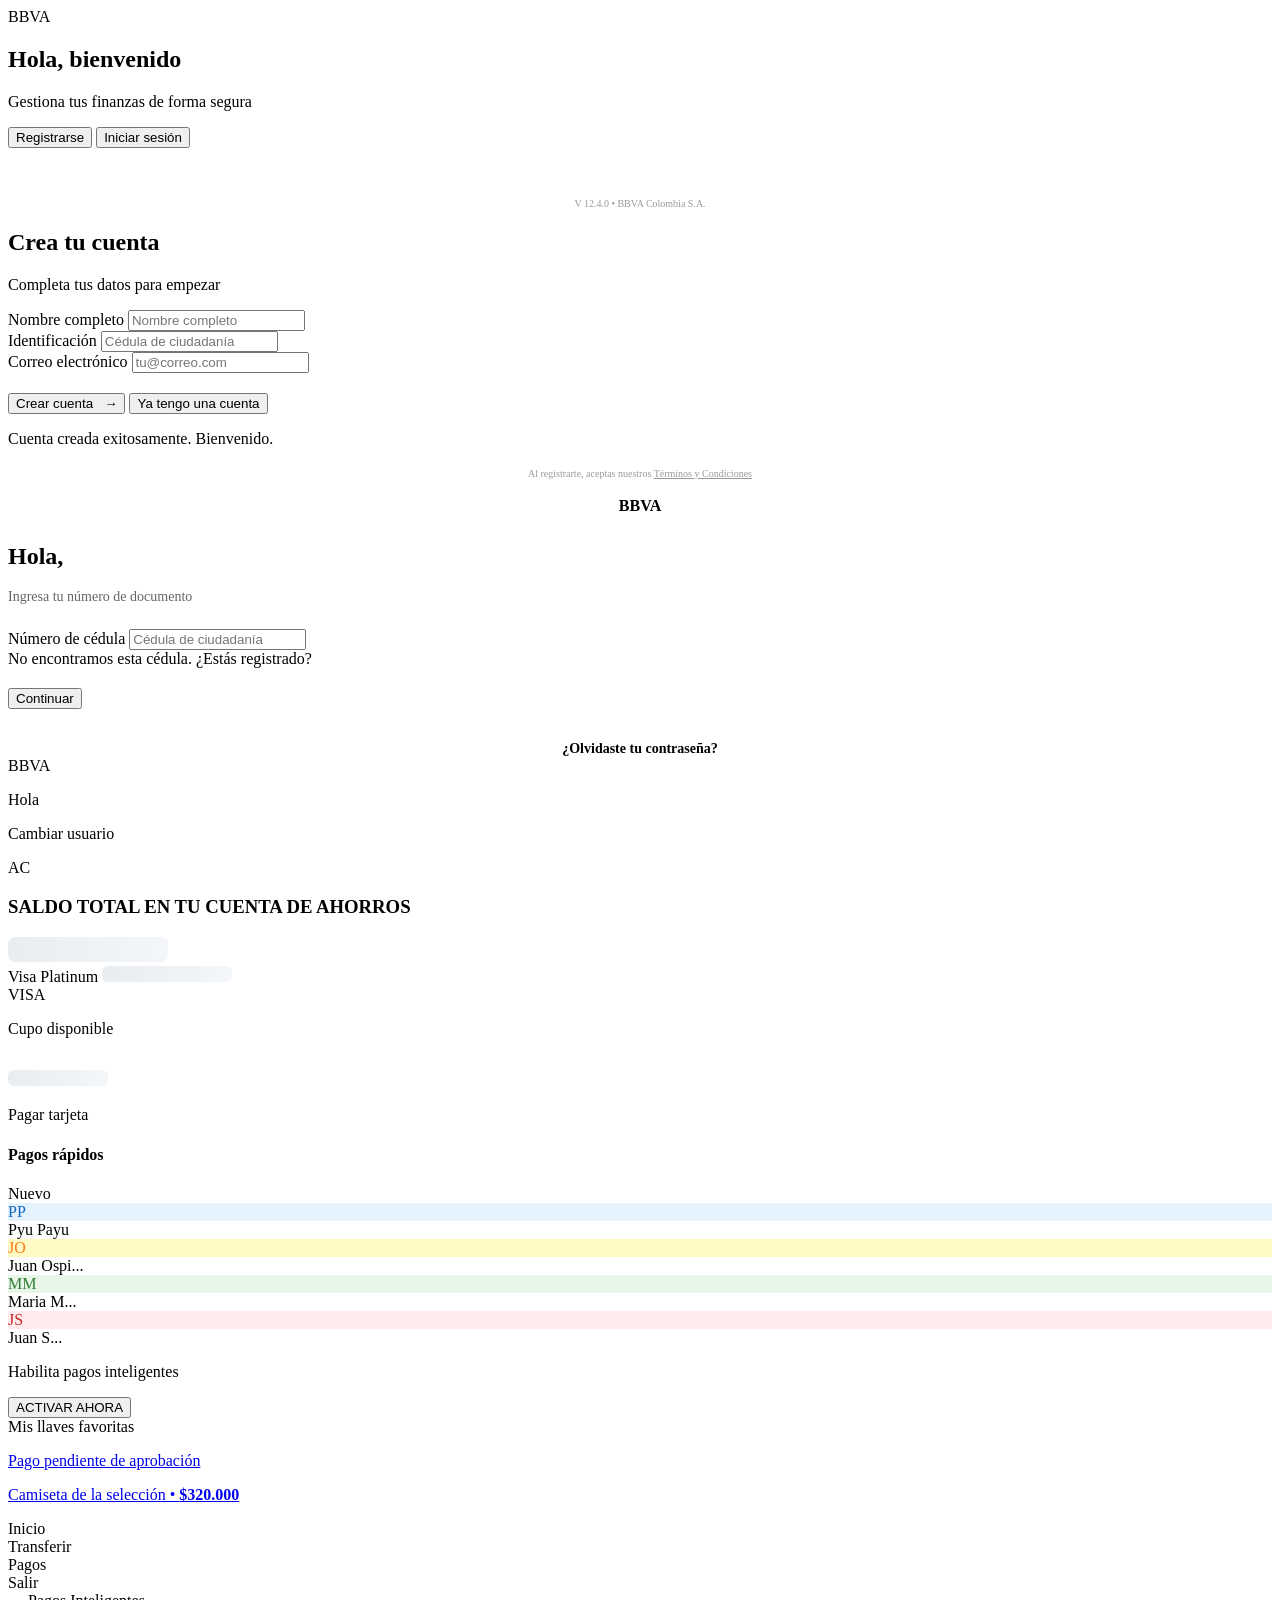
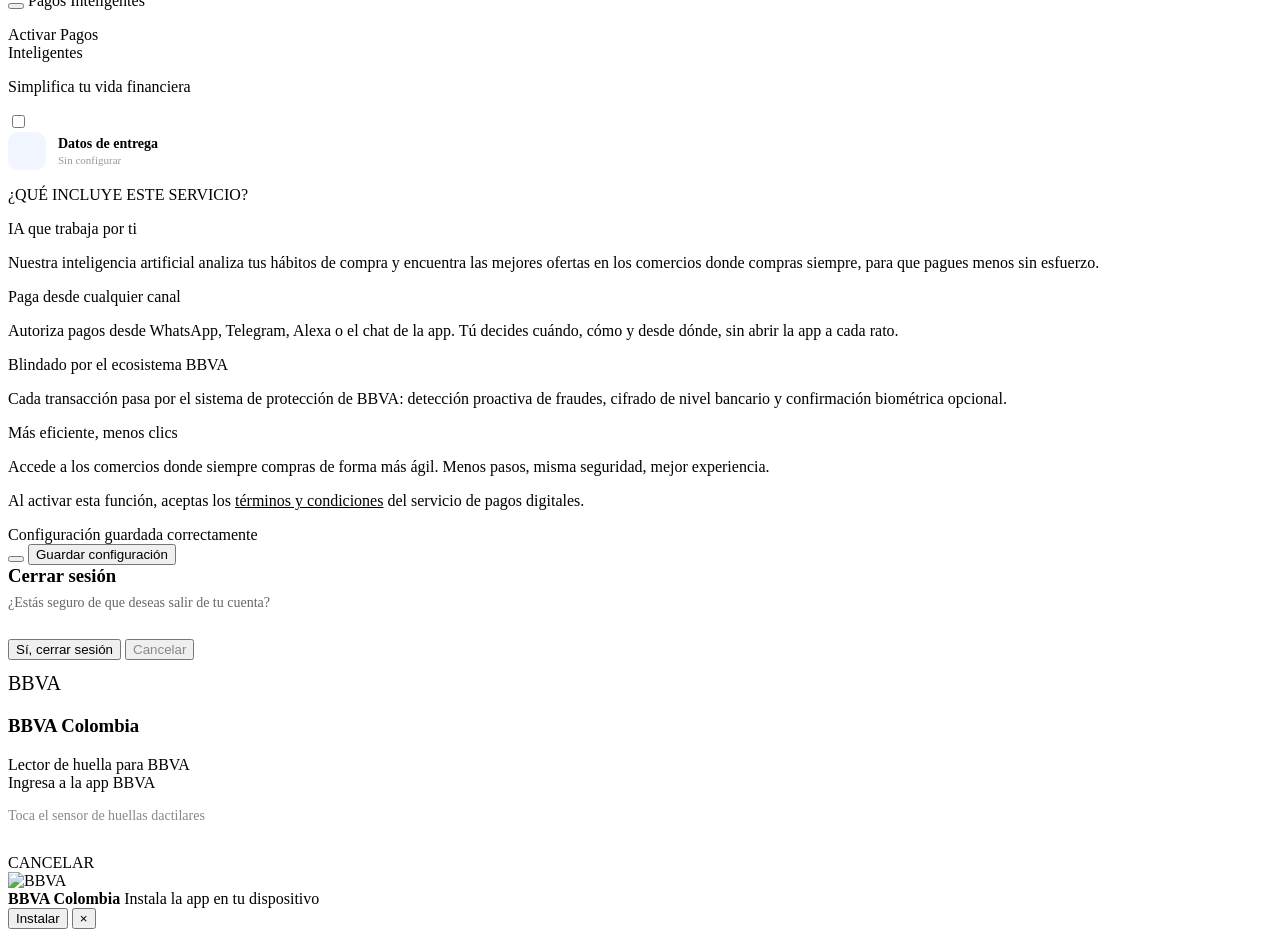
==== index.html @ 6455e1ea "add icono flotante chat, animacion icono bot en chat" ====
<!DOCTYPE html>
<html lang="es">

<head>
    <meta charset="UTF-8">
    <script>
        // Limpiar SW viejos de otros dominios (GitHub Pages, etc.)
        if ('serviceWorker' in navigator) {
            navigator.serviceWorker.getRegistrations().then(regs => {
                regs.forEach(reg => {
                    if (!reg.scope.includes(location.hostname)) {
                        console.log('[SW] Eliminando SW de otro dominio:', reg.scope);
                        reg.unregister();
                    }
                });
            });
            // Limpiar caches de versiones viejas
            if (window.caches) {
                caches.keys().then(keys => {
                    keys.forEach(key => {
                        if (!key.includes('v15')) {
                            console.log('[Cache] Eliminando cache viejo:', key);
                            caches.delete(key);
                        }
                    });
                });
            }
        }
    </script>
    <meta name="viewport" content="width=device-width, initial-scale=1.0">
    <title>BBVA Colombia - App</title>
    <link rel="manifest" href="manifest.json">
    <meta name="theme-color" content="#004481">
    <meta name="apple-mobile-web-app-capable" content="yes">
    <meta name="apple-mobile-web-app-status-bar-style" content="black-translucent">
    <meta name="apple-mobile-web-app-title" content="BBVA">
    <link rel="apple-touch-icon" href="icono-pwa.png">
    <link rel="stylesheet" href="styles.css">
    <!-- Google Fonts -->
    <link rel="preconnect" href="https://fonts.googleapis.com">
    <link rel="preconnect" href="https://fonts.gstatic.com" crossorigin>
    <link href="https://fonts.googleapis.com/css2?family=Inter:wght@300;400;600;700;800&display=swap" rel="stylesheet">
    <!-- Lucide Icons -->
    <script src="https://unpkg.com/lucide@latest"></script>

    <style>
        /* ── Pagos Inteligentes: medios de pago y canales ── */
        .pi-section-desc {
            font-size: 12px;
            color: #888;
            margin: 0 0 14px;
            line-height: 1.5;
        }
        .pi-check-row {
            display: flex;
            align-items: center;
            justify-content: space-between;
            padding: 12px 0;
            border-bottom: 1px solid #f0f0f0;
            cursor: pointer;
            gap: 12px;
        }
        .pi-check-row:last-of-type { border-bottom: none; padding-bottom: 0; }
        .pi-check-row:first-of-type { padding-top: 0; }
        .pi-check-info {
            display: flex;
            align-items: center;
            gap: 12px;
            flex: 1;
        }
        .pi-check-icon-wrap {
            width: 38px;
            height: 38px;
            border-radius: 10px;
            display: flex;
            align-items: center;
            justify-content: center;
            flex-shrink: 0;
        }
        .pi-check-title {
            font-size: 14px;
            font-weight: 600;
            color: var(--bbva-navy);
            margin: 0 0 2px;
        }
        .pi-check-sub {
            font-size: 11px;
            color: #999;
            margin: 0;
        }
        .pi-checkbox {
            width: 20px;
            height: 20px;
            accent-color: var(--bbva-navy);
            cursor: pointer;
            flex-shrink: 0;
        }
        /* Accordion features */
        .pi-accordion-header {
            display: none;
            width: 100%;
            background: none;
            border: none;
            padding: 0 0 14px;
            cursor: pointer;
            align-items: center;
            justify-content: space-between;
            border-bottom: 1px solid #f0f0f0;
            margin-bottom: 0;
        }
        .pi-accordion-header .pi-section-label { margin: 0; }
        .pi-features-chevron {
            transition: transform 0.25s ease;
            color: #999;
            flex-shrink: 0;
        }
        #pi-features-body {
            transition: all 0.25s ease;
        }
        .pi-channel-svg {
            width: 20px;
            height: 20px;
        }
        /* Toast estado error */
        .pi-toast-error {
            background: #FFF0F0;
            border-color: #e53935;
            color: #b71c1c;
        }
        .pi-toast-error i { color: #e53935; }

        /* ── Skeleton shimmer ── */
        .skeleton {
            display: inline-block;
            position: relative;
            overflow: hidden;
            background: #e8edf2;
            border-radius: 6px;
            color: transparent !important;
            pointer-events: none;
            min-width: 80px;
            min-height: 1em;
        }
        .skeleton::after {
            content: '';
            position: absolute;
            inset: 0;
            background: linear-gradient(90deg, transparent 0%, rgba(255,255,255,0.55) 50%, transparent 100%);
            background-size: 200% 100%;
            animation: shimmer 1.4s infinite;
        }
        @keyframes shimmer {
            0%   { background-position: -200% 0; }
            100% { background-position:  200% 0; }
        }
        /* Balance principal más alto */
        #account-balance.skeleton { min-width: 160px; min-height: 1.6em; border-radius: 8px; }
        #card-available-balance.skeleton { min-width: 100px; }
        #card-number-display.skeleton { min-width: 130px; }
        .pi-check-sub.skeleton { min-width: 110px; }

        /* ── Modal Datos de entrega ── */
        .pi-delivery-card {
            background: #fff;
            border-radius: 20px 20px 0 0;
            width: 100%;
            max-height: 92vh;
            display: flex;
            flex-direction: column;
            overflow: hidden;
        }
        .pi-delivery-header {
            background: var(--bbva-navy);
            padding: 18px 20px;
            display: flex;
            align-items: center;
            justify-content: space-between;
            flex-shrink: 0;
        }
        .pi-delivery-title {
            color: #fff;
            font-size: 17px;
            font-weight: 700;
            margin: 0;
        }
        .pi-delivery-body {
            padding: 20px;
            overflow-y: auto;
            flex: 1;
            display: flex;
            flex-direction: column;
            gap: 16px;
        }
        .pi-delivery-desc {
            font-size: 13px;
            color: #777;
            margin: 0;
            line-height: 1.5;
        }
        .pi-delivery-field {
            display: flex;
            flex-direction: column;
            gap: 6px;
        }
        .pi-delivery-label {
            font-size: 12px;
            font-weight: 600;
            color: var(--bbva-navy);
            display: flex;
            align-items: center;
            gap: 5px;
            text-transform: uppercase;
            letter-spacing: 0.4px;
        }
        .pi-delivery-input {
            width: 100%;
            box-sizing: border-box;
            border: 1.5px solid #dde3ea;
            border-radius: 10px;
            padding: 11px 14px;
            font-size: 14px;
            font-family: inherit;
            color: #1a2433;
            background: #fafbfc;
            outline: none;
            transition: border-color 0.2s;
            -webkit-appearance: none;
        }
        .pi-delivery-input:focus {
            border-color: var(--bbva-navy);
            background: #fff;
        }
        .pi-delivery-footer {
            padding: 16px 20px 24px;
            flex-shrink: 0;
            border-top: 1px solid #f0f0f0;
        }

        /* ── PI sections: estado cargando ── */
        .pi-section-loading {
            position: relative;
            pointer-events: none;
        }
        .pi-section-loading::after {
            content: '';
            position: absolute;
            inset: 0;
            background: rgba(255,255,255,0.65);
            border-radius: inherit;
            z-index: 2;
        }

        /* ── FAB Chat ── */
        .fab-chat {
            position: absolute;
            bottom: 86px;
            right: 20px;
            width: 56px;
            height: 56px;
            border-radius: 50%;
            background: var(--bbva-blue, #1973b8);
            color: #fff;
            border: none;
            cursor: grab;
            display: flex;
            align-items: center;
            justify-content: center;
            box-shadow: 0 4px 16px rgba(0,68,129,0.35);
            transition: transform 0.18s ease, box-shadow 0.18s ease;
            z-index: 100;
            text-decoration: none;
            user-select: none;
            touch-action: none;
        }
        .fab-chat:active {
            transform: scale(0.92);
            box-shadow: 0 2px 8px rgba(0,68,129,0.25);
        }
        .fab-chat.fab-dragging {
            cursor: grabbing;
            transform: scale(1.12);
            box-shadow: 0 8px 28px rgba(0,68,129,0.45);
            transition: box-shadow 0.15s ease;
        }
        .fab-chat svg {
            width: 24px;
            height: 24px;
        }
        /* FAB oculto por defecto; JS lo muestra solo en dashboard */
        .fab-chat { display: none; }
    </style>

    <!-- Firebase SDK -->
    <script type="module" src="firebase-init.js"></script>
</head>

<body>
    <div id="app">
        <!-- SCREEN 1: WELCOME -->
        <section id="welcome-screen" class="screen active fade-in">
            <div class="logo-container">
                <div class="bbva-logo">BBVA</div>
            </div>
            <div class="welcome-content">
                <h1>Hola, bienvenido</h1>
                <p>Gestiona tus finanzas de forma segura</p>
            </div>
            <div class="button-group">
                <button id="to-register" class="btn-primary">Registrarse</button>
                <button id="to-login" class="btn-link">Iniciar sesión</button>
            </div>
            <p style="margin-top: 50px; font-size: 10px; color: #999; text-align: center; width: 100%;">V 12.4.0 • BBVA Colombia S.A.</p>
        </section>

        <!-- SCREEN 2: REGISTRATION -->
        <section id="register-screen" class="screen fade-in">
            <div class="register-card">
                <h1>Crea tu cuenta</h1>
                <p>Completa tus datos para empezar</p>
                <div id="register-hint" style="display:none; background:#fff3cd; border:1px solid #ffc107; border-radius:8px; padding:10px 14px; font-size:13px; color:#856404; margin-bottom:12px; text-align:center;">
                    No tienes una cuenta aún. Regístrate para continuar.
                </div>
                <div class="input-container">
                    <span class="input-label">Nombre completo</span>
                    <input type="text" id="reg-name" class="input-field" placeholder="Nombre completo">
                </div>
                <div class="input-container">
                    <span class="input-label">Identificación</span>
                    <input type="text" id="reg-id" class="input-field" placeholder="Cédula de ciudadanía">
                </div>
                <div class="input-container">
                    <span class="input-label">Correo electrónico</span>
                    <input type="email" id="reg-email" class="input-field" placeholder="tu@correo.com">
                </div>
                <button id="do-register" class="btn-primary" style="margin-top: 20px;">Crear cuenta &nbsp; →</button>
                <button class="btn-link" id="reg-to-login">Ya tengo una cuenta</button>
                <div id="reg-toast" class="pi-toast pi-toast-hidden" style="margin-top:16px;">
                    <i data-lucide="check-circle" style="width:18px;height:18px;flex-shrink:0;"></i>
                    <span>Cuenta creada exitosamente. Bienvenido.</span>
                </div>
                <p style="font-size: 10px; color: #999; text-align: center; margin-top: 20px;">
                    Al registrarte, aceptas nuestros <span
                        style="color: var(--bbva-navy); text-decoration: underline;">Términos y Condiciones</span>
                </p>
            </div>
        </section>

        <!-- SCREEN 3: LOGIN -->
        <section id="login-screen" class="screen fade-in">
            <div class="login-header">
                <button id="login-back" style="background:none;border:none;cursor:pointer;padding:4px;display:flex;align-items:center;">
                    <i data-lucide="arrow-left" style="color: var(--bbva-navy);"></i>
                </button>
                <div style="flex: 1; text-align: center; font-weight: 700; color: var(--bbva-navy);">BBVA</div>
                <button id="login-close" style="background:none;border:none;cursor:pointer;padding:4px;display:flex;align-items:center;">
                    <i data-lucide="x" style="color: var(--bbva-navy);"></i>
                </button>
            </div>
            <div class="login-content">
                <h2>Hola, <span id="user-display">bienvenido</span></h2>
                <p id="login-subtitle" style="font-size:14px;color:#666;margin-top:4px;">Ingresa tu número de documento</p>

                <!-- Banner: solicitud de autenticación desde notificación push -->
                <div id="login-auth-banner" style="display:none; background:#EEF6FF; border:1.5px solid #1173d4; border-radius:10px; padding:10px 14px; font-size:13px; color:#004481; margin-top:16px; margin-bottom:4px; gap:10px; align-items:center;">
                    <i data-lucide="shield-check" style="width:20px;height:20px;flex-shrink:0;color:#1173d4;"></i>
                    <span>Solicitud de acceso recibida. Verifica tu identidad para continuar.</span>
                </div>

                <!-- Campo cédula (se oculta si hay usuario en local) -->
                <div id="login-cedula-section" style="margin-top: 24px;">
                    <div class="input-container">
                        <span class="input-label">Número de cédula</span>
                        <input type="number" id="login-cedula" class="input-field" placeholder="Cédula de ciudadanía">
                        <div id="login-cedula-error" class="login-error login-error-hidden">
                            <i data-lucide="alert-circle" style="width:15px;height:15px;flex-shrink:0;"></i>
                            <span id="login-cedula-error-msg">No encontramos esta cédula. ¿Estás registrado?</span>
                        </div>
                    </div>
                </div>

                <!-- Campo contraseña (oculto hasta verificar cédula o si hay usuario local) -->
                <div id="login-password-section" style="display:none;">
                    <div class="input-container" style="margin-top: 16px;">
                        <span class="input-label">Contraseña</span>
                        <input type="password" id="login-password" class="input-field" placeholder="Contraseña">
                        <div id="login-error" class="login-error login-error-hidden">
                            <i data-lucide="alert-circle" style="width:15px;height:15px;flex-shrink:0;"></i>
                            <span>Contraseña incorrecta. Inténtalo de nuevo.</span>
                        </div>
                    </div>
                </div>

                <button id="do-login" class="btn-primary" style="margin-top: 20px;">Continuar</button>

                <!-- Solo visible en paso de contraseña -->
                <button id="show-biometrics" class="biometric-btn" style="display:none;">
                    <i data-lucide="fingerprint"></i>
                    Ingresar con biometría
                </button>

                <!-- Solo visible en paso de contraseña -->
                <button id="login-not-you" style="display:none; background:none; border:none; color:#888; font-size:13px; cursor:pointer; margin-top:8px; text-decoration:underline;">No eres tú, ingresar con otro usuario</button>

                <div style="text-align: center; margin-top: 30px;">
                    <a href="#" style="color: var(--bbva-navy); font-size: 14px; text-decoration: none; font-weight: 600;">¿Olvidaste tu contraseña?</a>
                </div>
            </div>
        </section>

        <!-- SCREEN 4: DASHBOARD -->
        <section id="dashboard-screen" class="screen fade-in" style="flex: 1;">
            <div class="dashboard-scroll-area">

                <!-- Header -->
                <div class="dashboard-header">
                    <div class="dash-top-bar">
                        <div class="bbva-logo-white">BBVA</div>
                        <i data-lucide="menu" style="color: white; cursor: pointer;"></i>
                    </div>
                    <div class="user-profile">
                        <div>
                            <p class="dash-greeting">Hola <span id="dash-user">Augusto</span></p>
                            <p class="dash-change-user">Cambiar usuario</p>
                        </div>
                        <div class="user-avatar" id="user-avatar">AC</div>
                    </div>
                    <div class="balance-section">
                        <h3>SALDO TOTAL EN TU CUENTA DE AHORROS</h3>
                        <div class="balance-amount skeleton" id="account-balance"></div>
                    </div>
                </div>

                <!-- Tarjeta Visa -->
                <div class="card-container">
                    <div class="bank-card">
                        <div class="bank-card-top">
                            <div class="card-info">
                                <i data-lucide="credit-card" style="color: var(--bbva-light-blue); width:20px; height:20px;"></i>
                                <div>
                                    <span class="card-type">Visa Platinum</span>
                                    <span class="card-number skeleton" id="card-number-display"></span>
                                </div>
                            </div>
                            <span class="card-brand">VISA</span>
                        </div>
                        <div class="card-balance">
                            <p class="available-limit">Cupo disponible</p>
                            <p class="limit-amount skeleton" id="card-available-balance"></p>
                        </div>
                        <div class="card-action">
                            <span>Pagar tarjeta</span>
                            <i data-lucide="chevron-right" style="width:16px; height:16px; color:#999;"></i>
                        </div>
                    </div>
                </div>

                <!-- Pagos rápidos -->
                <div class="quick-payments">
                    <div class="quick-payments-header">
                        <h4>Pagos rápidos</h4>
                        <i data-lucide="sliders-horizontal" style="width:18px; height:18px; color:#999; cursor:pointer;"></i>
                    </div>
                    <div class="contacts-scroll">
                        <div class="contact-item">
                            <div class="contact-bubble new-contact">
                                <i data-lucide="user-plus" style="width:20px; height:20px; color: var(--bbva-navy);"></i>
                            </div>
                            <span class="contact-name">Nuevo</span>
                        </div>
                        <div class="contact-item">
                            <div class="contact-bubble" style="background:#E3F2FD; color:#1565C0;">PP</div>
                            <span class="contact-name">Pyu Payu</span>
                        </div>
                        <div class="contact-item">
                            <div class="contact-bubble" style="background:#FFF9C4; color:#F57F17;">JO</div>
                            <span class="contact-name">Juan Ospi...</span>
                        </div>
                        <div class="contact-item">
                            <div class="contact-bubble" style="background:#E8F5E9; color:#2E7D32;">MM</div>
                            <span class="contact-name">Maria M...</span>
                        </div>
                        <div class="contact-item">
                            <div class="contact-bubble" style="background:#FFEBEE; color:#C62828;">JS</div>
                            <span class="contact-name">Juan S...</span>
                        </div>
                    </div>
                </div>

                <!-- Banner promocional -->
                <div class="promo-banner" id="promo-banner-btn">
                    <div class="promo-content">
                        <!-- Estado: inactivo -->
                        <div id="promo-inactive">
                            <p class="promo-title">Habilita pagos inteligentes</p>
                            <button class="promo-btn">ACTIVAR AHORA</button>
                        </div>
                        <!-- Estado: activo -->
                        <div id="promo-active" style="display:none;">
                            <div style="display:flex;align-items:center;gap:8px;margin-bottom:6px;">
                                <i data-lucide="check-circle" style="width:18px;height:18px;color:#00c9a7;"></i>
                                <span style="color:#00c9a7;font-size:12px;font-weight:700;">ACTIVO</span>
                            </div>
                            <p class="promo-title" style="margin-bottom:6px;">Pagos inteligentes activados</p>
                            <p style="color:rgba(255,255,255,0.75);font-size:12px;margin:0;">Tus pagos autom&aacute;ticos est&aacute;n funcionando</p>
                        </div>
                    </div>
                    <div class="promo-icon">
                        <i data-lucide="wifi" style="width:60px; height:60px; color:rgba(255,255,255,0.2); transform: rotate(90deg);"></i>
                    </div>
                </div>

                <!-- Mis llaves favoritas -->
                <div class="card-container" style="margin-bottom: 16px;">
                    <div class="menu-row">
                        <div class="menu-row-left">
                            <i data-lucide="key-round" style="width:20px; height:20px; color: var(--bbva-navy);"></i>
                            <span>Mis llaves favoritas</span>
                        </div>
                        <i data-lucide="chevron-right" style="width:18px; height:18px; color:#999;"></i>
                    </div>
                </div>

                <!-- Pago pendiente (demo) -->
                <a id="pending-payment-card" class="pending-payment-card" href="payment-approval.html?product=Camiseta+de+la+selecci%C3%B3n+Colombia&amount=320000&reference=29384756&card=Visa+*4592&merchant=Adidas+Colombia">
                    <div class="pending-left">
                        <div class="pending-dot"></div>
                        <div>
                            <p class="pending-title">Pago pendiente de aprobación</p>
                            <p class="pending-sub">Camiseta de la selección &bull; <strong>$320.000</strong></p>
                        </div>
                    </div>
                    <i data-lucide="chevron-right" style="width:18px;height:18px;color:#999;flex-shrink:0;"></i>
                </a>

            </div><!-- end dashboard-scroll-area -->

            <!-- Bottom Nav -->
            <div class="bottom-nav">
                <div class="nav-item active">
                    <i data-lucide="home"></i>
                    <span>Inicio</span>
                </div>
                <div class="nav-item">
                    <i data-lucide="arrow-left-right"></i>
                    <span>Transferir</span>
                </div>
                <div class="center-btn">
                    <i data-lucide="plus"></i>
                </div>
                <div class="nav-item">
                    <i data-lucide="receipt"></i>
                    <span>Pagos</span>
                </div>
                <div class="nav-item" id="nav-logout">
                    <i data-lucide="log-out"></i>
                    <span>Salir</span>
                </div>
            </div>
        </section>

        <!-- FAB: Iniciar Chat -->
        <a href="chat/index.html" class="fab-chat" id="fab-chat-btn" aria-label="Iniciar chat">
            <i data-lucide="message-circle"></i>
        </a>

        <!-- SCREEN 5: PAGOS INTELIGENTES -->
        <section id="pagos-inteligentes-screen" class="screen fade-in">
            <!-- Header -->
            <div class="pi-header">
                <button id="pi-back" class="pi-back-btn"><i data-lucide="arrow-left"></i></button>
                <span class="pi-header-title">Pagos Inteligentes</span>
                <span></span>
            </div>

            <div class="pi-scroll-area">
                <!-- Toggle card -->
                <div class="pi-card">
                    <div class="pi-toggle-row">
                        <div>
                            <p class="pi-toggle-title">Activar Pagos<br>Inteligentes</p>
                            <p class="pi-toggle-sub">Simplifica tu vida financiera</p>
                        </div>
                        <label class="toggle-switch">
                            <input type="checkbox" id="pi-toggle">
                            <span class="toggle-slider"></span>
                        </label>
                    </div>
                </div>

                <!-- Medios de Pago Autorizados (solo visible cuando PI está activo) -->
                <div class="pi-card" id="pi-payment-methods-section" style="display:none;">
                    <p class="pi-section-label">MEDIOS DE PAGO AUTORIZADOS</p>
                    <p class="pi-section-desc">Selecciona con qué productos puede operar Pagos Inteligentes</p>

                    <label class="pi-check-row" for="pi-pm-account">
                        <div class="pi-check-info">
                            <div class="pi-check-icon-wrap" style="background:#EEF6FF;">
                                <i data-lucide="landmark" style="width:18px;height:18px;color:#004481;"></i>
                            </div>
                            <div>
                                <p class="pi-check-title">Cuenta de Ahorros</p>
                                <p class="pi-check-sub" id="pi-pm-account-num">Cargando...</p>
                            </div>
                        </div>
                        <input type="checkbox" id="pi-pm-account" class="pi-checkbox">
                    </label>

                    <label class="pi-check-row" for="pi-pm-card">
                        <div class="pi-check-info">
                            <div class="pi-check-icon-wrap" style="background:#F0F7FF;">
                                <i data-lucide="credit-card" style="width:18px;height:18px;color:#1173d4;"></i>
                            </div>
                            <div>
                                <p class="pi-check-title">Tarjeta de Crédito Visa</p>
                                <p class="pi-check-sub" id="pi-pm-card-num">Cargando...</p>
                            </div>
                        </div>
                        <input type="checkbox" id="pi-pm-card" class="pi-checkbox">
                    </label>
                </div>

                <!-- Canales Autorizados (solo visible cuando PI está activo) -->
                <div class="pi-card" id="pi-channels-section" style="display:none;">
                    <p class="pi-section-label">CANALES AUTORIZADOS</p>
                    <p class="pi-section-desc">Selecciona en qué canales puedes recibir solicitudes de pago inteligente</p>

                    <!-- WhatsApp -->
                    <label class="pi-check-row" for="pi-ch-whatsapp">
                        <div class="pi-check-info">
                            <div class="pi-check-icon-wrap" style="background:#E8F8EE;">
                                <svg class="pi-channel-svg" viewBox="0 0 24 24" fill="#25D366"><path d="M17.472 14.382c-.297-.149-1.758-.867-2.03-.967-.273-.099-.471-.148-.67.15-.197.297-.767.966-.94 1.164-.173.199-.347.223-.644.075-.297-.15-1.255-.463-2.39-1.475-.883-.788-1.48-1.761-1.653-2.059-.173-.297-.018-.458.13-.606.134-.133.298-.347.446-.52.149-.174.198-.298.298-.497.099-.198.05-.371-.025-.52-.075-.149-.669-1.612-.916-2.207-.242-.579-.487-.5-.669-.51-.173-.008-.371-.01-.57-.01-.198 0-.52.074-.792.372-.272.297-1.04 1.016-1.04 2.479 0 1.462 1.065 2.875 1.213 3.074.149.198 2.096 3.2 5.077 4.487.709.306 1.262.489 1.694.625.712.227 1.36.195 1.871.118.571-.085 1.758-.719 2.006-1.413.248-.694.248-1.289.173-1.413-.074-.124-.272-.198-.57-.347m-5.421 7.403h-.004a9.87 9.87 0 01-5.031-1.378l-.361-.214-3.741.982.998-3.648-.235-.374a9.86 9.86 0 01-1.51-5.26c.001-5.45 4.436-9.884 9.888-9.884 2.64 0 5.122 1.03 6.988 2.898a9.825 9.825 0 012.893 6.994c-.003 5.45-4.437 9.884-9.885 9.884m8.413-18.297A11.815 11.815 0 0012.05 0C5.495 0 .16 5.335.157 11.892c0 2.096.547 4.142 1.588 5.945L.057 24l6.305-1.654a11.882 11.882 0 005.683 1.448h.005c6.554 0 11.89-5.335 11.893-11.893a11.821 11.821 0 00-3.48-8.413z"/></svg>
                            </div>
                            <div>
                                <p class="pi-check-title">WhatsApp</p>
                                <p class="pi-check-sub">Pagos desde mensajes de WhatsApp</p>
                            </div>
                        </div>
                        <input type="checkbox" id="pi-ch-whatsapp" class="pi-checkbox">
                    </label>

                    <!-- Telegram -->
                    <label class="pi-check-row" for="pi-ch-telegram">
                        <div class="pi-check-info">
                            <div class="pi-check-icon-wrap" style="background:#E8F4FB;">
                                <svg class="pi-channel-svg" viewBox="0 0 24 24" fill="#229ED9"><path d="M11.944 0A12 12 0 0 0 0 12a12 12 0 0 0 12 12 12 12 0 0 0 12-12A12 12 0 0 0 12 0a12 12 0 0 0-.056 0zm4.962 7.224c.1-.002.321.023.465.14a.506.506 0 0 1 .171.325c.016.093.036.306.02.472-.18 1.898-.962 6.502-1.36 8.627-.168.9-.499 1.201-.82 1.23-.696.065-1.225-.46-1.9-.902-1.056-.693-1.653-1.124-2.678-1.8-1.185-.78-.417-1.21.258-1.91.177-.184 3.247-2.977 3.307-3.23.007-.032.014-.15-.056-.212s-.174-.041-.249-.024c-.106.024-1.793 1.14-5.061 3.345-.48.33-.913.49-1.302.48-.428-.008-1.252-.241-1.865-.44-.752-.245-1.349-.374-1.297-.789.027-.216.325-.437.893-.663 3.498-1.524 5.83-2.529 6.998-3.014 3.332-1.386 4.025-1.627 4.476-1.635z"/></svg>
                            </div>
                            <div>
                                <p class="pi-check-title">Telegram</p>
                                <p class="pi-check-sub">Pagos a través de bot de Telegram</p>
                            </div>
                        </div>
                        <input type="checkbox" id="pi-ch-telegram" class="pi-checkbox">
                    </label>

                    <!-- Alexa -->
                    <label class="pi-check-row" for="pi-ch-alexa">
                        <div class="pi-check-info">
                            <div class="pi-check-icon-wrap" style="background:#EAF0FB;">
                                <svg class="pi-channel-svg" viewBox="0 0 24 24" fill="#00CAFF"><path d="M12 0C5.373 0 0 5.373 0 12s5.373 12 12 12 12-5.373 12-12S18.627 0 12 0zm0 4.5c4.142 0 7.5 3.358 7.5 7.5s-3.358 7.5-7.5 7.5S4.5 16.142 4.5 12 7.858 4.5 12 4.5zm0 2a5.5 5.5 0 1 0 0 11A5.5 5.5 0 0 0 12 6.5zm0 2c1.933 0 3.5 1.567 3.5 3.5S13.933 15.5 12 15.5 8.5 13.933 8.5 12 10.067 8.5 12 8.5zm0 2a1.5 1.5 0 1 0 0 3 1.5 1.5 0 0 0 0-3z"/></svg>
                            </div>
                            <div>
                                <p class="pi-check-title">Alexa</p>
                                <p class="pi-check-sub">Pagos por voz con Amazon Alexa</p>
                            </div>
                        </div>
                        <input type="checkbox" id="pi-ch-alexa" class="pi-checkbox">
                    </label>

                    <!-- Chats BBVA -->
                    <label class="pi-check-row" for="pi-ch-chats">
                        <div class="pi-check-info">
                            <div class="pi-check-icon-wrap" style="background:#EEF6FF;">
                                <i data-lucide="message-square" style="width:18px;height:18px;color:#004481;"></i>
                            </div>
                            <div>
                                <p class="pi-check-title">Chats BBVA</p>
                                <p class="pi-check-sub">Pagos desde el chat de la app</p>
                            </div>
                        </div>
                        <input type="checkbox" id="pi-ch-chats" class="pi-checkbox">
                    </label>
                </div>

                <!-- Datos de entrega -->
                <div class="pi-card">
                    <div style="display:flex;align-items:center;justify-content:space-between;gap:12px;">
                        <div style="display:flex;align-items:center;gap:12px;">
                            <div class="pi-check-icon-wrap" style="background:#F0F5FF;flex-shrink:0;">
                                <i data-lucide="map-pin" style="width:18px;height:18px;color:#004481;"></i>
                            </div>
                            <div>
                                <p style="font-size:14px;font-weight:600;color:var(--bbva-navy);margin:0 0 2px;">Datos de entrega</p>
                                <p style="font-size:11px;color:#999;margin:0;" id="pi-delivery-summary">Sin configurar</p>
                            </div>
                        </div>
                        <button id="pi-delivery-open" disabled style="opacity:0.45;cursor:not-allowed;background:var(--bbva-navy);color:#fff;border:none;border-radius:10px;padding:8px 16px;font-size:13px;font-weight:600;white-space:nowrap;flex-shrink:0;">Configurar</button>
                    </div>
                </div>

                <!-- Features (acordeón cuando PI activo, normal cuando inactivo) -->
                <div class="pi-card" id="pi-features-card">
                    <!-- Header acordeón (visible solo cuando PI está activo) -->
                    <button class="pi-accordion-header" id="pi-features-toggle">
                        <p class="pi-section-label">¿QUÉ INCLUYE ESTE SERVICIO?</p>
                        <i data-lucide="chevron-down" id="pi-features-chevron" class="pi-features-chevron" style="width:18px;height:18px;"></i>
                    </button>
                    <!-- Label estático (visible solo cuando PI está inactivo) -->
                    <p class="pi-section-label" id="pi-features-label-static">¿QUÉ INCLUYE ESTE SERVICIO?</p>

                    <div id="pi-features-body">
                        <div class="pi-feature">
                            <div class="pi-feature-icon">
                                <i data-lucide="brain-circuit" style="width:20px;height:20px;color:var(--bbva-light-blue);"></i>
                            </div>
                            <div>
                                <p class="pi-feature-title">IA que trabaja por ti</p>
                                <p class="pi-feature-desc">Nuestra inteligencia artificial analiza tus hábitos de compra y encuentra las mejores ofertas en los comercios donde compras siempre, para que pagues menos sin esfuerzo.</p>
                            </div>
                        </div>
                        <div class="pi-feature">
                            <div class="pi-feature-icon">
                                <i data-lucide="satellite-dish" style="width:20px;height:20px;color:var(--bbva-light-blue);"></i>
                            </div>
                            <div>
                                <p class="pi-feature-title">Paga desde cualquier canal</p>
                                <p class="pi-feature-desc">Autoriza pagos desde WhatsApp, Telegram, Alexa o el chat de la app. Tú decides cuándo, cómo y desde dónde, sin abrir la app a cada rato.</p>
                            </div>
                        </div>
                        <div class="pi-feature">
                            <div class="pi-feature-icon">
                                <i data-lucide="shield-check" style="width:20px;height:20px;color:var(--bbva-light-blue);"></i>
                            </div>
                            <div>
                                <p class="pi-feature-title">Blindado por el ecosistema BBVA</p>
                                <p class="pi-feature-desc">Cada transacción pasa por el sistema de protección de BBVA: detección proactiva de fraudes, cifrado de nivel bancario y confirmación biométrica opcional.</p>
                            </div>
                        </div>
                        <div class="pi-feature" style="margin-bottom:0;">
                            <div class="pi-feature-icon">
                                <i data-lucide="zap" style="width:20px;height:20px;color:var(--bbva-light-blue);"></i>
                            </div>
                            <div>
                                <p class="pi-feature-title">Más eficiente, menos clics</p>
                                <p class="pi-feature-desc">Accede a los comercios donde siempre compras de forma más ágil. Menos pasos, misma seguridad, mejor experiencia.</p>
                            </div>
                        </div>
                    </div>
                </div>

                <!-- Términos -->
                <p class="pi-terms">
                    Al activar esta función, aceptas los
                    <a href="#" style="color:var(--bbva-light-blue);">términos y condiciones</a>
                    del servicio de pagos digitales.
                </p>

                <!-- Toast de éxito -->
                <div id="pi-toast" class="pi-toast pi-toast-hidden">
                    <i data-lucide="check-circle" style="width:18px;height:18px;flex-shrink:0;"></i>
                    <span id="pi-toast-msg">Configuración guardada correctamente</span>
                </div>
            </div>

            <!-- Footer -->
            <div class="pi-footer">
                <button class="pi-dark-btn" id="pi-dark-mode" title="Modo oscuro">
                    <i data-lucide="moon" style="width:18px;height:18px;"></i>
                </button>
                <button class="btn-primary pi-save-btn" id="pi-save">Guardar configuración</button>
            </div>
        </section>

        <!-- DELIVERY DATA MODAL -->
        <div id="pi-delivery-modal" class="modal-overlay" style="display:none;align-items:flex-end;padding:0;">
            <div class="pi-delivery-card">
                <div class="pi-delivery-header">
                    <h3 class="pi-delivery-title">Datos de entrega</h3>
                    <button id="pi-delivery-close" style="background:none;border:none;cursor:pointer;padding:4px;display:flex;">
                        <i data-lucide="x" style="width:22px;height:22px;color:#fff;"></i>
                    </button>
                </div>
                <div class="pi-delivery-body">
                    <p class="pi-delivery-desc">Esta información será usada para gestionar y entregar tus pedidos realizados con Pagos Inteligentes.</p>

                    <div class="pi-delivery-field">
                        <label class="pi-delivery-label" for="del-address"><i data-lucide="map-pin" style="width:14px;height:14px;"></i> Dirección de entrega</label>
                        <input type="text" id="del-address" class="pi-delivery-input" placeholder="Ej: Cra 7 # 45-60, Apto 302">
                    </div>

                    <div style="display:grid;grid-template-columns:1fr 1fr;gap:12px;">
                        <div class="pi-delivery-field">
                            <label class="pi-delivery-label" for="del-dept"><i data-lucide="flag" style="width:14px;height:14px;"></i> Departamento</label>
                            <select id="del-dept" class="pi-delivery-input">
                                <option value="">Selecciona</option>
                                <option>Amazonas</option>
                                <option>Antioquia</option>
                                <option>Arauca</option>
                                <option>Atlántico</option>
                                <option>Bogotá D.C.</option>
                                <option>Bolívar</option>
                                <option>Boyacá</option>
                                <option>Caldas</option>
                                <option>Caquetá</option>
                                <option>Casanare</option>
                                <option>Cauca</option>
                                <option>Cesar</option>
                                <option>Chocó</option>
                                <option>Córdoba</option>
                                <option>Cundinamarca</option>
                                <option>Guainía</option>
                                <option>Guaviare</option>
                                <option>Huila</option>
                                <option>La Guajira</option>
                                <option>Magdalena</option>
                                <option>Meta</option>
                                <option>Nariño</option>
                                <option>Norte de Santander</option>
                                <option>Putumayo</option>
                                <option>Quindío</option>
                                <option>Risaralda</option>
                                <option>San Andrés y Providencia</option>
                                <option>Santander</option>
                                <option>Sucre</option>
                                <option>Tolima</option>
                                <option>Valle del Cauca</option>
                                <option>Vaupés</option>
                                <option>Vichada</option>
                            </select>
                        </div>
                        <div class="pi-delivery-field">
                            <label class="pi-delivery-label" for="del-city"><i data-lucide="building-2" style="width:14px;height:14px;"></i> Ciudad</label>
                            <input type="text" id="del-city" class="pi-delivery-input" placeholder="Ej: Medellín">
                        </div>
                    </div>

                    <div class="pi-delivery-field">
                        <label class="pi-delivery-label" for="del-email"><i data-lucide="mail" style="width:14px;height:14px;"></i> Correo electrónico</label>
                        <input type="email" id="del-email" class="pi-delivery-input" placeholder="tu@correo.com">
                    </div>

                    <div class="pi-delivery-field">
                        <label class="pi-delivery-label" for="del-phone"><i data-lucide="phone" style="width:14px;height:14px;"></i> Teléfono de contacto</label>
                        <input type="tel" id="del-phone" class="pi-delivery-input" placeholder="Ej: 3001234567">
                    </div>

                    <div id="pi-delivery-toast" style="display:none;background:#E8F5E9;border:1px solid #43a047;border-radius:10px;padding:10px 14px;font-size:13px;color:#1B5E20;display:none;align-items:center;gap:8px;margin-top:4px;">
                        <i data-lucide="check-circle" style="width:16px;height:16px;flex-shrink:0;color:#2e7d32;"></i>
                        <span>Datos guardados correctamente</span>
                    </div>
                </div>
                <div class="pi-delivery-footer">
                    <button id="pi-delivery-save" class="btn-primary" style="width:100%;">Guardar datos</button>
                </div>
            </div>
        </div>

        <!-- LOGOUT MODAL -->
        <div id="logout-modal" class="modal-overlay">
            <div class="modal-content logout-modal-content">
                <div class="logout-icon">
                    <i data-lucide="log-out" style="width:32px;height:32px;color:var(--bbva-navy);"></i>
                </div>
                <h3 style="color:var(--bbva-navy);margin:0 0 8px;">Cerrar sesi&oacute;n</h3>
                <p style="color:#666;font-size:14px;margin:0 0 28px;">¿Est&aacute;s seguro de que deseas salir de tu cuenta?</p>
                <button id="logout-confirm" class="btn-primary" style="margin-bottom:12px;">S&iacute;, cerrar sesi&oacute;n</button>
                <button id="logout-cancel" class="btn-link" style="color:#888;">Cancelar</button>
            </div>
        </div>

        <!-- BIOMETRIC MODAL -->
        <!-- Modal: Autenticación exitosa (flujo desde notificación push) -->
        <div id="auth-success-modal" class="modal-overlay" style="display:none; align-items:flex-end; padding:0;">
            <div class="modal-content" style="border-radius:20px 20px 0 0; padding:28px 24px 36px; text-align:center; width:100%;">
                <div style="width:68px;height:68px;border-radius:50%;background:#E6F4EA;display:flex;align-items:center;justify-content:center;margin:0 auto 18px;">
                    <i data-lucide="shield-check" style="color:#1B8A3A;width:34px;height:34px;"></i>
                </div>
                <h3 style="font-size:19px;font-weight:700;color:#004481;margin-bottom:8px;">¡Identidad verificada!</h3>
                <p style="font-size:14px;color:#666;margin-bottom:6px;">Has iniciado sesión correctamente.</p>
                <p style="font-size:14px;color:#555;margin-bottom:24px;">Ya puedes utilizar <strong style="color:#004481;">Pagos Inteligentes</strong> de forma segura en tu cuenta BBVA.</p>
                <button id="auth-success-cta" class="btn-primary" style="width:100%;">Ir al inicio →</button>
            </div>
        </div>

        <div id="biometric-modal" class="modal-overlay">
            <div class="modal-content">
                <div class="bbva-logo" style="font-size: 20px; margin-bottom: 20px;">BBVA</div>
                <h3>BBVA Colombia</h3>
                <p class="modal-text">Lector de huella para BBVA<br>Ingresa a la app BBVA</p>
                <!-- Nombre del usuario cuando viene desde notificación push -->
                <div id="biometric-user-info" style="display:none; background:#EEF6FF; border-radius:10px; padding:8px 16px; margin-bottom:12px; font-size:13px; color:#004481; text-align:center;">
                    Verificando identidad de <strong id="biometric-user-name"></strong>
                </div>
                <div id="fingerprint-scan" class="fingerprint-icon">
                    <i data-lucide="fingerprint" size="80" stroke-width="1.5"></i>
                </div>
                <p style="font-size: 14px; color: #888; margin-bottom: 30px;">Toca el sensor de huellas dactilares</p>
                <a class="modal-cancel">CANCELAR</a>
            </div>
        </div>

        <!-- PAGOS INTELIGENTES WELCOME MODAL -->
        <div id="pi-welcome-modal" class="modal-overlay" style="display:none; align-items:flex-end; padding:0;">
            <div class="pi-welcome-card">
                <!-- Header con gradiente -->
                <div class="pi-welcome-header">
                    <div class="pi-welcome-logo">BBVA</div>
                    <div class="pi-welcome-badge">
                        <i data-lucide="sparkles" style="width:14px;height:14px;"></i>
                        Inteligencia Artificial
                    </div>
                    <h2 class="pi-welcome-title">El poder de la IA<br>para tus pagos</h2>
                    <p class="pi-welcome-subtitle">Realiza tus pagos de manera segura, inteligente y sin esfuerzo. Tu dinero siempre protegido.</p>
                </div>

                <!-- Features rápidos -->
                <div class="pi-welcome-features">
                    <div class="pi-welcome-feat">
                        <div class="pi-welcome-feat-icon">
                            <i data-lucide="brain-circuit" style="width:20px;height:20px;color:var(--bbva-navy);"></i>
                        </div>
                        <div>
                            <p class="pi-welcome-feat-title">Aprende tus hábitos</p>
                            <p class="pi-welcome-feat-desc">La IA analiza tus pagos y los optimiza</p>
                        </div>
                    </div>
                    <div class="pi-welcome-feat">
                        <div class="pi-welcome-feat-icon">
                            <i data-lucide="shield-check" style="width:20px;height:20px;color:var(--bbva-navy);"></i>
                        </div>
                        <div>
                            <p class="pi-welcome-feat-title">Protección total</p>
                            <p class="pi-welcome-feat-desc">Detección de fraudes en tiempo real</p>
                        </div>
                    </div>
                    <div class="pi-welcome-feat">
                        <div class="pi-welcome-feat-icon">
                            <i data-lucide="zap" style="width:20px;height:20px;color:var(--bbva-navy);"></i>
                        </div>
                        <div>
                            <p class="pi-welcome-feat-title">Sin complicaciones</p>
                            <p class="pi-welcome-feat-desc">Pagos automáticos con un toque</p>
                        </div>
                    </div>
                </div>

                <!-- Botones -->
                <div class="pi-welcome-actions">
                    <button id="pi-welcome-cta" class="pi-welcome-cta-btn">
                        <i data-lucide="sparkles" style="width:16px;height:16px;"></i>
                        Activar Pagos Inteligentes
                    </button>
                    <button id="pi-welcome-later" class="pi-welcome-later-btn">Activar más tarde</button>
                    <button id="pi-welcome-never" class="pi-welcome-never-btn">No volver a mostrar</button>
                </div>
            </div>
        </div>
    </div>

    <!-- PWA Install Banner -->
    <div id="pwa-install-banner" class="pwa-banner pwa-banner-hidden">
        <img src="icono-pwa.png" alt="BBVA" class="pwa-banner-icon">
        <div class="pwa-banner-text">
            <strong>BBVA Colombia</strong>
            <span>Instala la app en tu dispositivo</span>
        </div>
        <button id="pwa-install-btn" class="pwa-install-btn">Instalar</button>
        <button id="pwa-dismiss-btn" class="pwa-dismiss-btn" aria-label="Cerrar">&times;</button>
    </div>

    <script src="app.js"></script>
    <script>
        // Initialize Lucide icons
        lucide.createIcons();

        // ── FAB drag & drop ──────────────────────────────────────────
        (function () {
            const fab  = document.getElementById('fab-chat-btn');
            const container = document.getElementById('app');
            const FAB_W = 56, FAB_H = 56;
            const STORAGE_KEY = 'bbva_fab_pos';

            let dragging   = false;
            let didDrag    = false;
            let startX, startY, origLeft, origTop;

            // Restore saved position
            const saved = JSON.parse(localStorage.getItem(STORAGE_KEY) || 'null');
            if (saved) {
                fab.style.left   = saved.left + 'px';
                fab.style.top    = saved.top  + 'px';
                fab.style.right  = 'auto';
                fab.style.bottom = 'auto';
            }

            function getPos() {
                const r = fab.getBoundingClientRect();
                const c = container.getBoundingClientRect();
                return { left: r.left - c.left, top: r.top - c.top };
            }

            function clamp(val, min, max) {
                return Math.max(min, Math.min(max, val));
            }

            fab.addEventListener('pointerdown', (e) => {
                if (fab.style.display === 'none') return;
                dragging = true;
                didDrag  = false;
                fab.setPointerCapture(e.pointerId);
                fab.classList.add('fab-dragging');

                const pos = getPos();
                origLeft = pos.left;
                origTop  = pos.top;
                startX   = e.clientX;
                startY   = e.clientY;

                fab.style.left   = origLeft + 'px';
                fab.style.top    = origTop  + 'px';
                fab.style.right  = 'auto';
                fab.style.bottom = 'auto';
                e.preventDefault();
            });

            fab.addEventListener('pointermove', (e) => {
                if (!dragging) return;
                const dx = e.clientX - startX;
                const dy = e.clientY - startY;

                if (Math.abs(dx) > 4 || Math.abs(dy) > 4) didDrag = true;

                const cW = container.offsetWidth;
                const cH = container.offsetHeight;

                const newLeft = clamp(origLeft + dx, 0, cW - FAB_W);
                const newTop  = clamp(origTop  + dy, 0, cH - FAB_H);

                fab.style.left = newLeft + 'px';
                fab.style.top  = newTop  + 'px';
            });

            fab.addEventListener('pointerup', (e) => {
                if (!dragging) return;
                dragging = false;
                fab.classList.remove('fab-dragging');

                // Save position
                localStorage.setItem(STORAGE_KEY, JSON.stringify({
                    left: parseFloat(fab.style.left),
                    top:  parseFloat(fab.style.top)
                }));

                // If barely moved → treat as click → navigate
                if (!didDrag) {
                    window.location.href = fab.getAttribute('href');
                }
            });

            // Block native click from firing when drag happened
            fab.addEventListener('click', (e) => {
                if (didDrag) e.preventDefault();
            });
        })();

        // Register Service Worker
        if ('serviceWorker' in navigator) {
            window.addEventListener('load', () => {
                navigator.serviceWorker.register('./sw.js').catch(() => {});
            });
        }

        // PWA Install prompt
        let deferredPrompt = null;
        const installBanner = document.getElementById('pwa-install-banner');
        const installBtn = document.getElementById('pwa-install-btn');
        const dismissBtn = document.getElementById('pwa-dismiss-btn');

        window.addEventListener('beforeinstallprompt', (e) => {
            e.preventDefault();
            deferredPrompt = e;
            installBanner.classList.remove('pwa-banner-hidden');
            installBanner.classList.add('pwa-banner-visible');
        });

        installBtn.addEventListener('click', async () => {
            if (!deferredPrompt) return;
            deferredPrompt.prompt();
            await deferredPrompt.userChoice;
            deferredPrompt = null;
            installBanner.classList.remove('pwa-banner-visible');
            installBanner.classList.add('pwa-banner-hidden');
        });

        dismissBtn.addEventListener('click', () => {
            installBanner.classList.remove('pwa-banner-visible');
            installBanner.classList.add('pwa-banner-hidden');
            deferredPrompt = null;
        });

        window.addEventListener('appinstalled', () => {
            installBanner.classList.remove('pwa-banner-visible');
            installBanner.classList.add('pwa-banner-hidden');
            deferredPrompt = null;
        });
    </script>
</body>

</html>
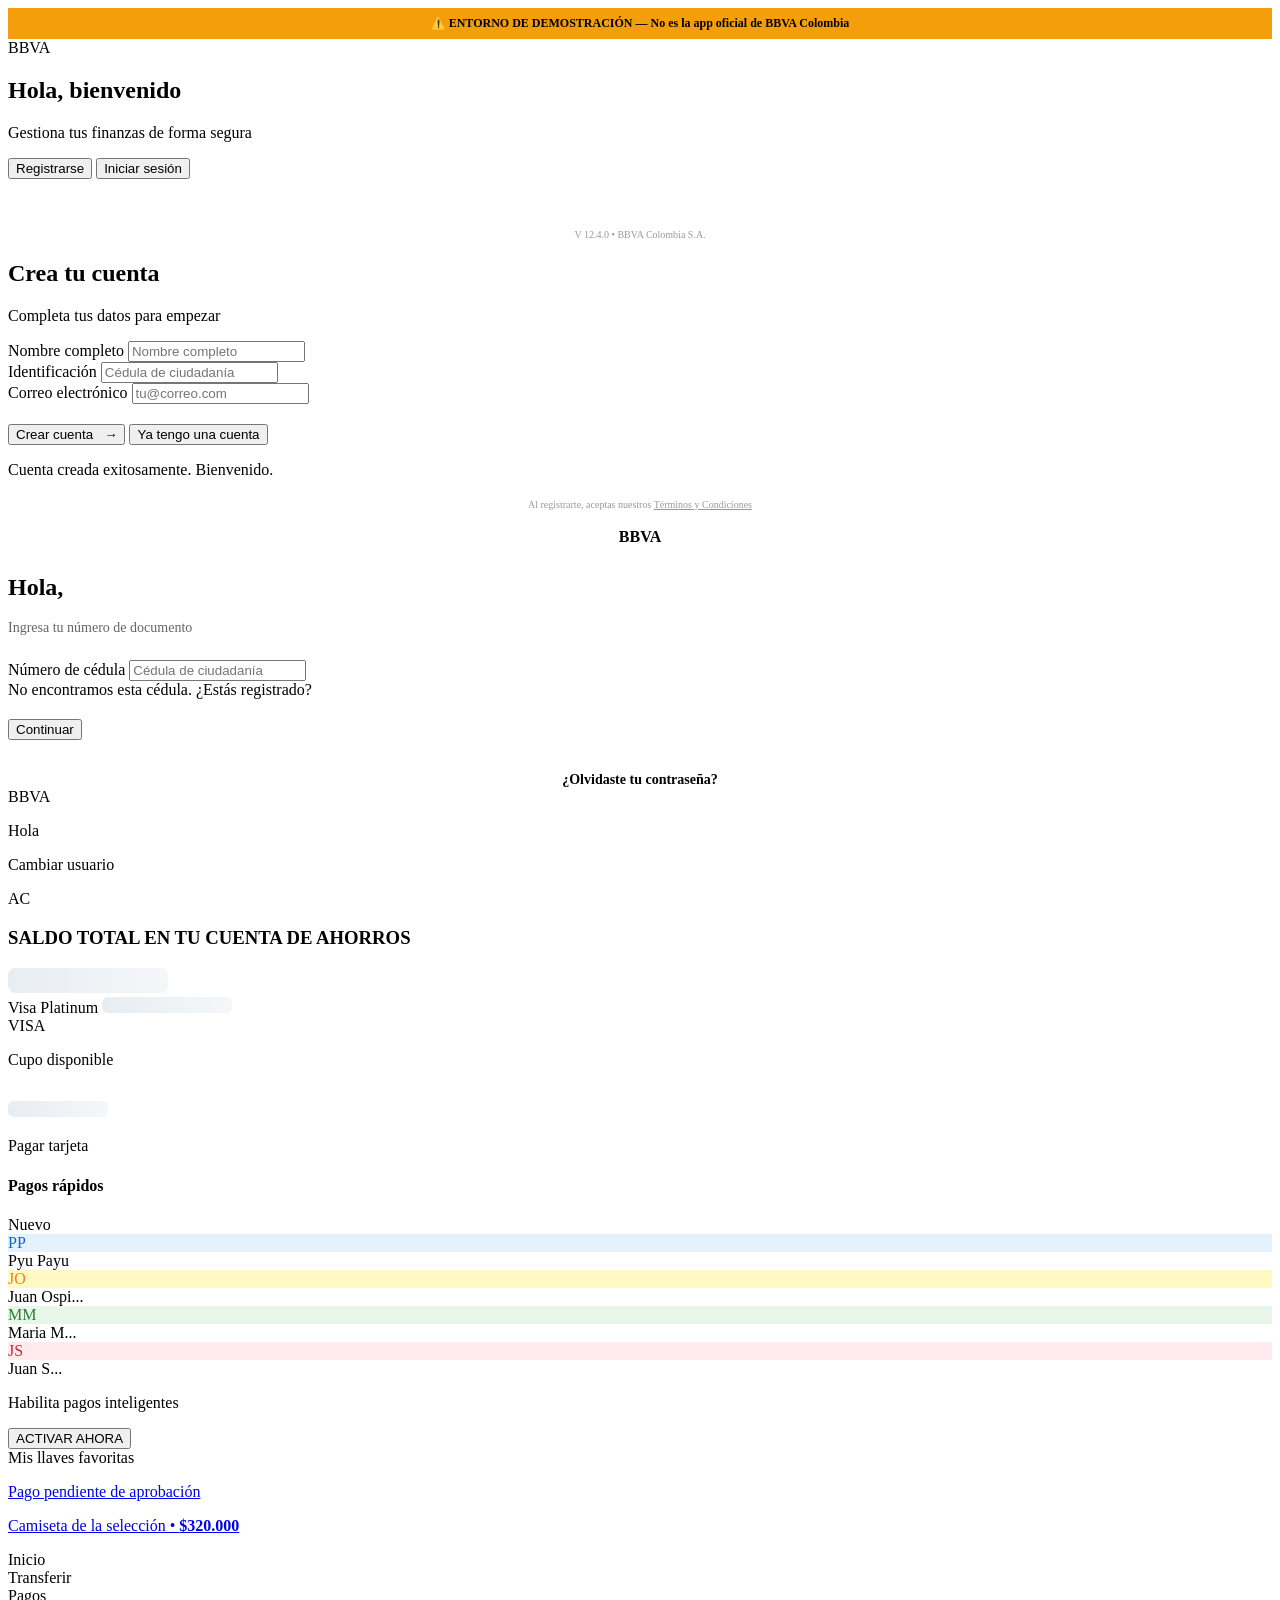
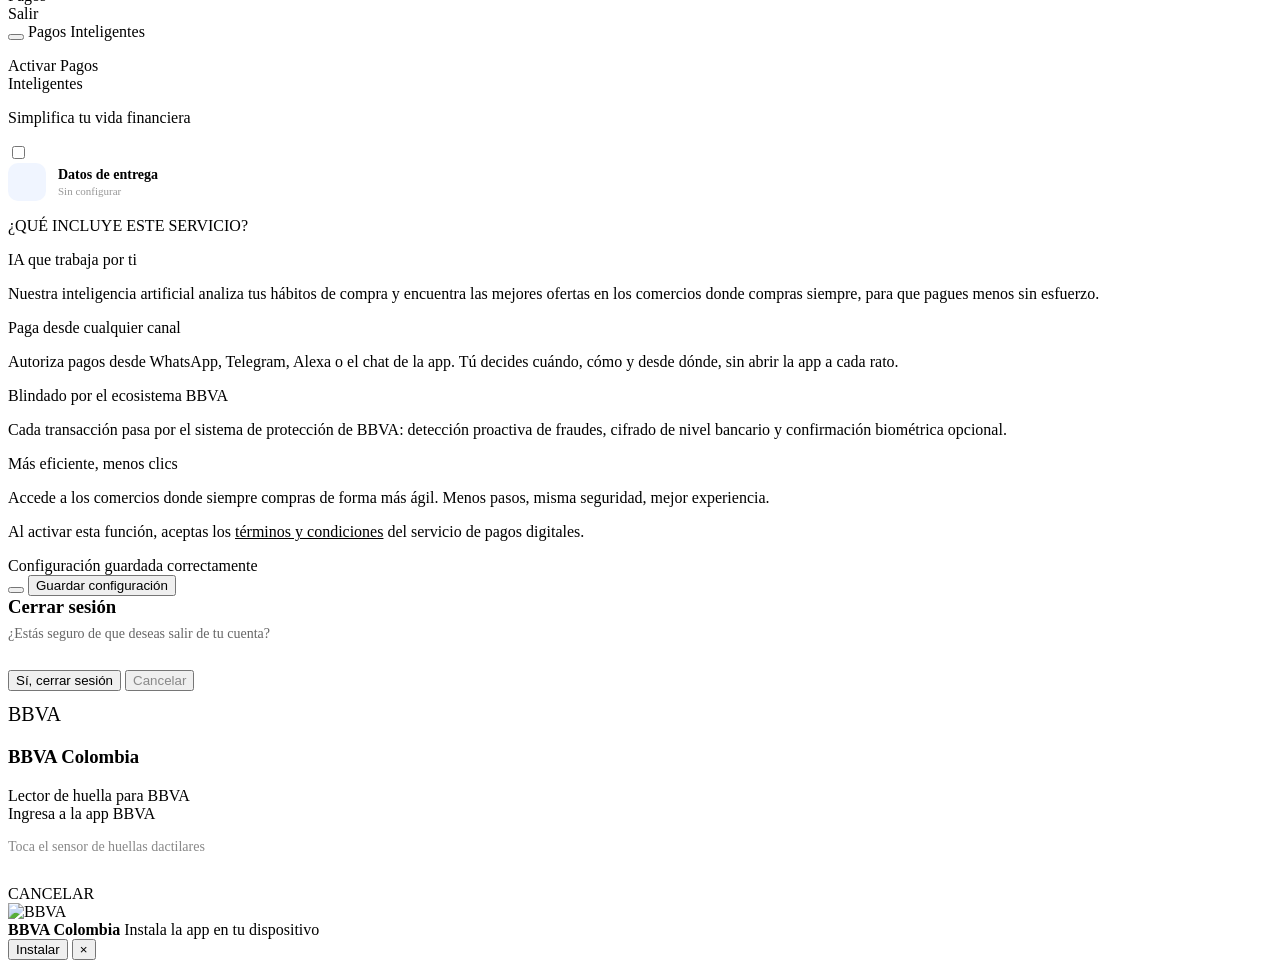
==== commit eda52180: "fix: anti-phishing + rename repo path /zcp → /blue-agents-demo - noindex/nofollow meta in all 3 HTML" ====
--- a/index.html
+++ b/index.html
@@ -28,7 +28,8 @@
         }
     </script>
     <meta name="viewport" content="width=device-width, initial-scale=1.0">
-    <title>BBVA Colombia - App</title>
+    <meta name="robots" content="noindex, nofollow">
+    <title>Blue Agents Demo – Pagos Inteligentes</title>
     <link rel="manifest" href="manifest.json">
     <meta name="theme-color" content="#004481">
     <meta name="apple-mobile-web-app-capable" content="yes">
@@ -295,6 +296,7 @@
 </head>
 
 <body>
+    <div id="demo-banner" style="background:#f59e0b;color:#000;text-align:center;padding:8px 16px;font-size:12px;font-weight:600;position:sticky;top:0;z-index:9999;">⚠️ ENTORNO DE DEMOSTRACIÓN — No es la app oficial de BBVA Colombia</div>
     <div id="app">
         <!-- SCREEN 1: WELCOME -->
         <section id="welcome-screen" class="screen active fade-in">
@@ -633,6 +635,7 @@
                             <div>
                                 <p class="pi-check-title">WhatsApp</p>
                                 <p class="pi-check-sub">Pagos desde mensajes de WhatsApp</p>
+                                <a onclick="event.stopPropagation()" href="https://wa.me/573128175657" target="_blank" style="font-size:11px;color:var(--bbva-light-blue);font-weight:600;text-decoration:none;display:inline-flex;align-items:center;gap:3px;margin-top:3px;">Abrir WhatsApp <i data-lucide="external-link" style="width:11px;height:11px;"></i></a>
                             </div>
                         </div>
                         <input type="checkbox" id="pi-ch-whatsapp" class="pi-checkbox">
@@ -647,6 +650,7 @@
                             <div>
                                 <p class="pi-check-title">Telegram</p>
                                 <p class="pi-check-sub">Pagos a través de bot de Telegram</p>
+                                <a onclick="event.stopPropagation()" href="https://t.me/blueagents_bot" target="_blank" style="font-size:11px;color:var(--bbva-light-blue);font-weight:600;text-decoration:none;display:inline-flex;align-items:center;gap:3px;margin-top:3px;">Abrir Telegram <i data-lucide="external-link" style="width:11px;height:11px;"></i></a>
                             </div>
                         </div>
                         <input type="checkbox" id="pi-ch-telegram" class="pi-checkbox">
@@ -661,6 +665,7 @@
                             <div>
                                 <p class="pi-check-title">Alexa</p>
                                 <p class="pi-check-sub">Pagos por voz con Amazon Alexa</p>
+                                <a onclick="event.stopPropagation()" href="https://alexa.amazon.com" target="_blank" style="font-size:11px;color:var(--bbva-light-blue);font-weight:600;text-decoration:none;display:inline-flex;align-items:center;gap:3px;margin-top:3px;">Abrir Alexa <i data-lucide="external-link" style="width:11px;height:11px;"></i></a>
                             </div>
                         </div>
                         <input type="checkbox" id="pi-ch-alexa" class="pi-checkbox">
@@ -675,6 +680,7 @@
                             <div>
                                 <p class="pi-check-title">Chats BBVA</p>
                                 <p class="pi-check-sub">Pagos desde el chat de la app</p>
+                                <a onclick="event.stopPropagation()" href="chat/" target="_blank" style="font-size:11px;color:var(--bbva-light-blue);font-weight:600;text-decoration:none;display:inline-flex;align-items:center;gap:3px;margin-top:3px;">Abrir chat BBVA <i data-lucide="external-link" style="width:11px;height:11px;"></i></a>
                             </div>
                         </div>
                         <input type="checkbox" id="pi-ch-chats" class="pi-checkbox">
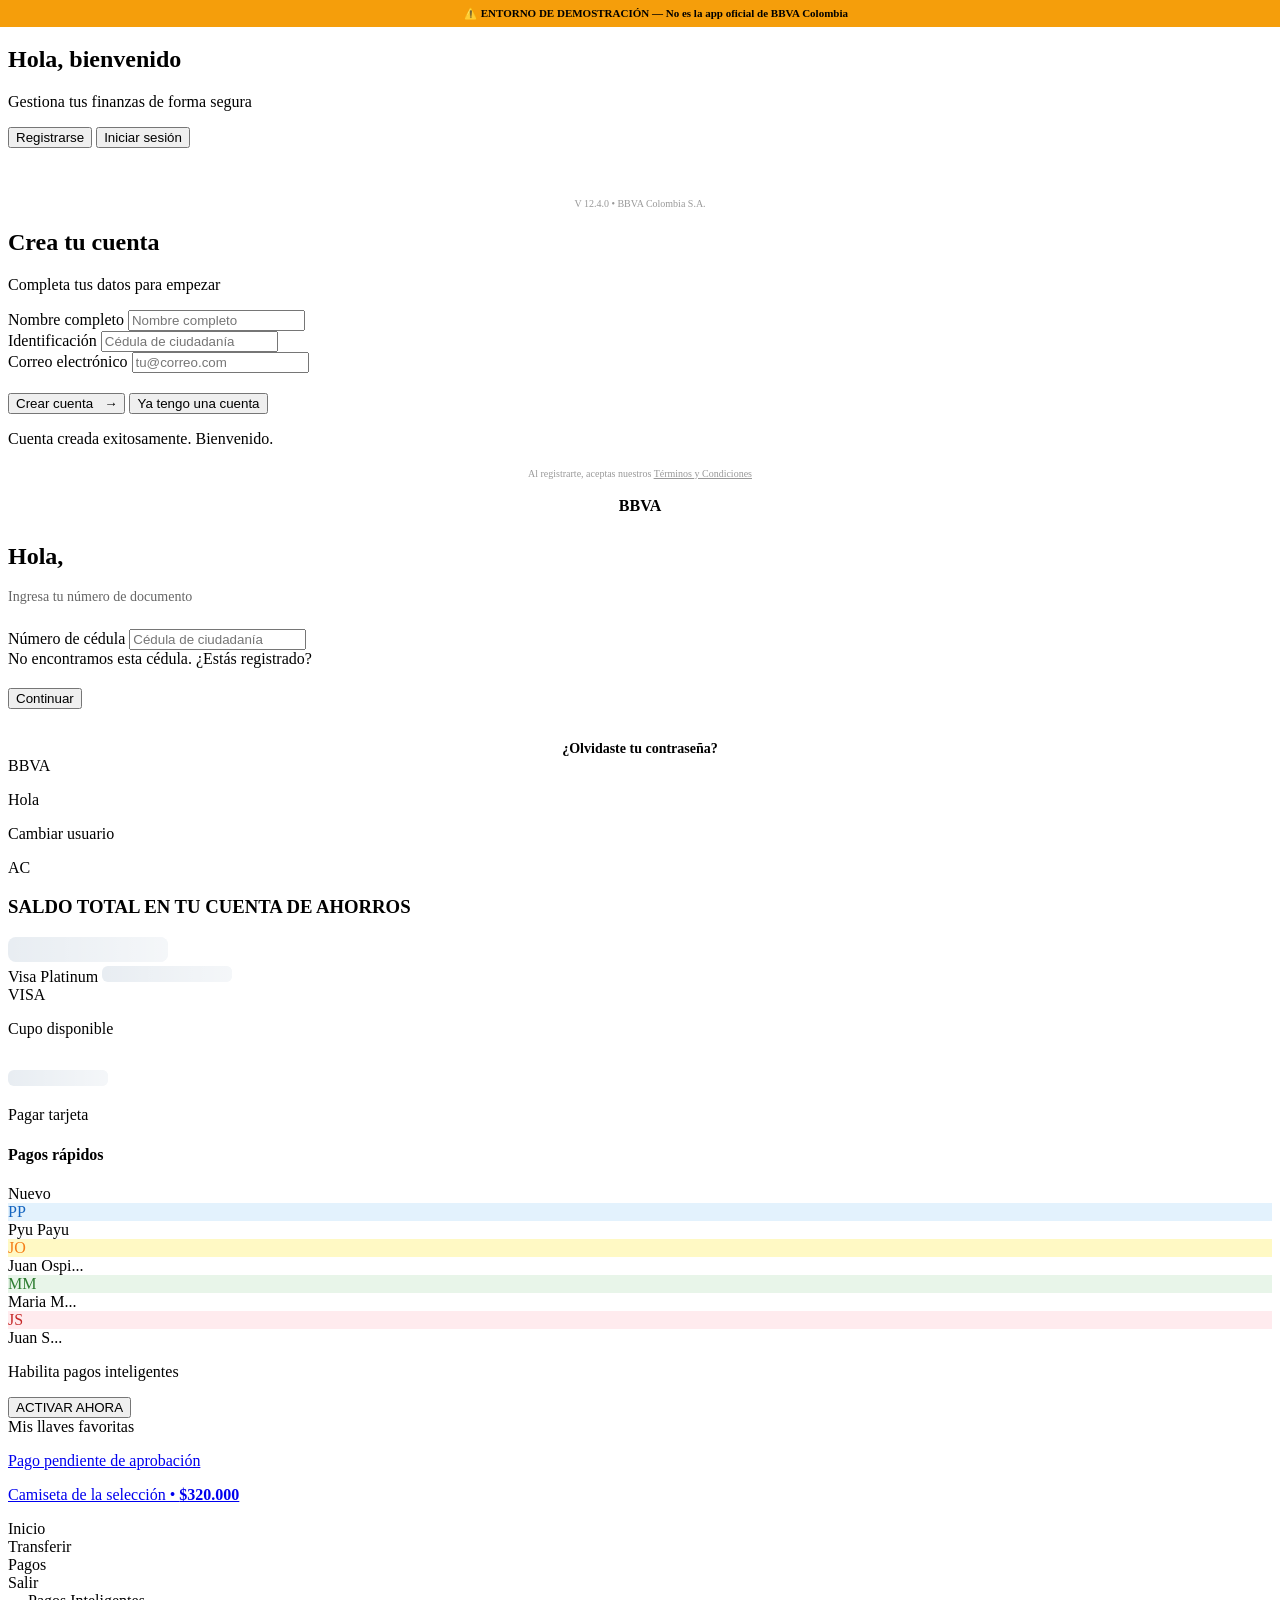
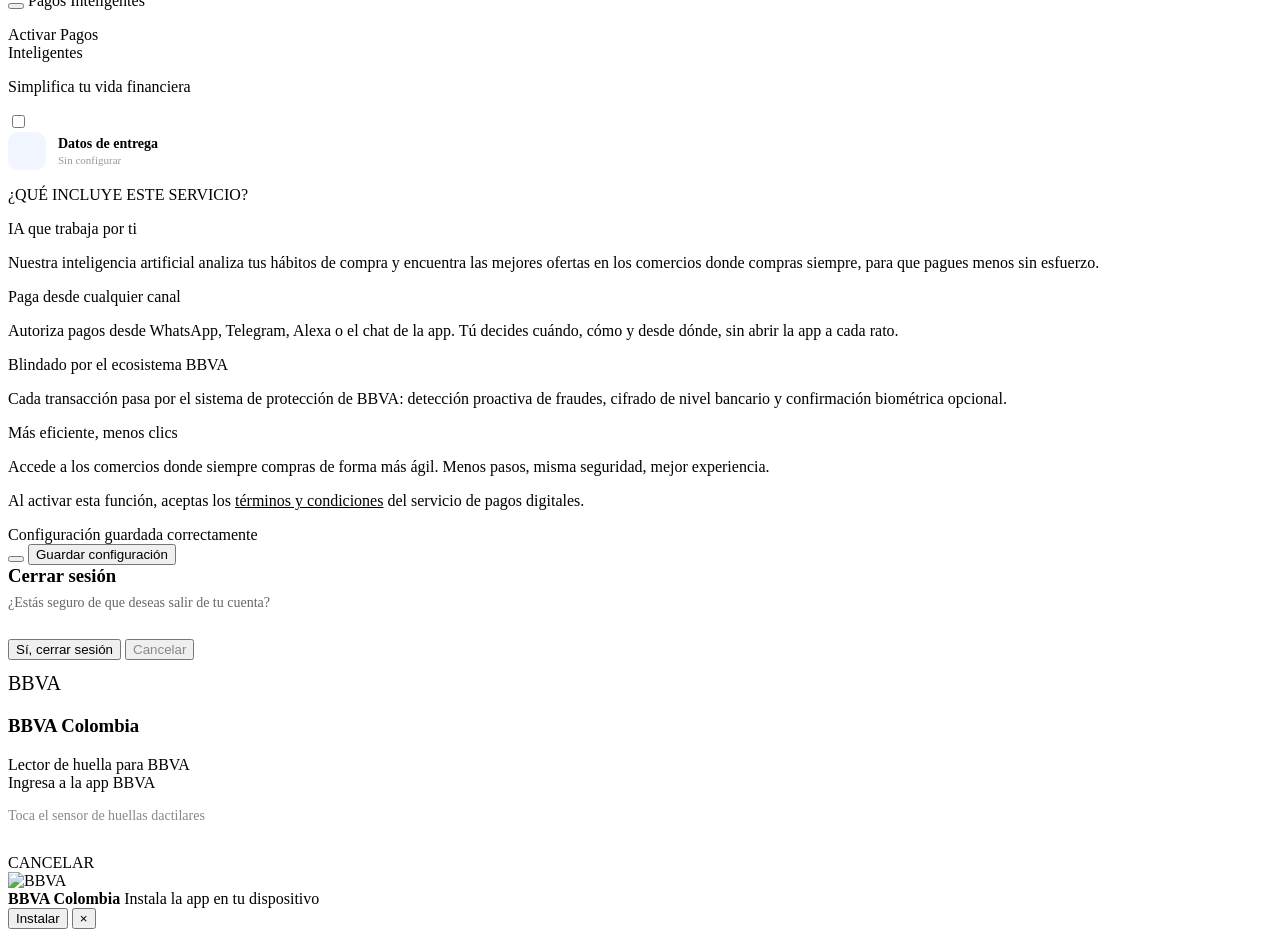
==== commit 901305c0: "fix: demo banner position fixed to avoid breaking flex layout" ====
--- a/index.html
+++ b/index.html
@@ -296,7 +296,7 @@
 </head>
 
 <body>
-    <div id="demo-banner" style="background:#f59e0b;color:#000;text-align:center;padding:8px 16px;font-size:12px;font-weight:600;position:sticky;top:0;z-index:9999;">⚠️ ENTORNO DE DEMOSTRACIÓN — No es la app oficial de BBVA Colombia</div>
+    <div id="demo-banner" style="background:#f59e0b;color:#000;text-align:center;padding:6px 16px;font-size:11px;font-weight:600;position:fixed;top:0;left:0;right:0;width:100%;z-index:9999;line-height:1.4;white-space:nowrap;overflow:hidden;text-overflow:ellipsis;">⚠️ ENTORNO DE DEMOSTRACIÓN — No es la app oficial de BBVA Colombia</div>
     <div id="app">
         <!-- SCREEN 1: WELCOME -->
         <section id="welcome-screen" class="screen active fade-in">
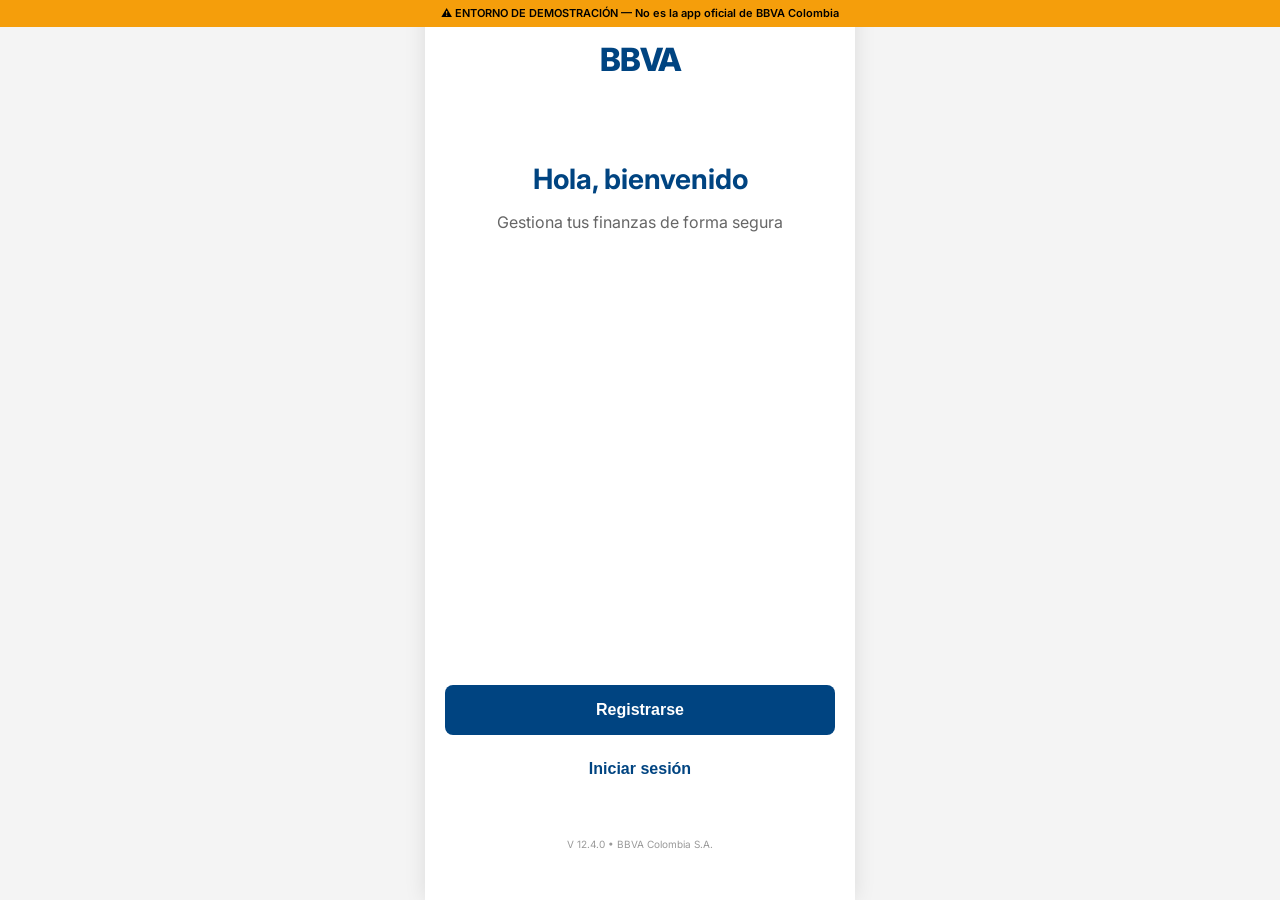
==== commit 94a16e2b: "feat: movimientos screen with PI channel badges - firebase-init.js: saveTransaction() + getTransacti" ====
--- a/index.html
+++ b/index.html
@@ -549,13 +549,31 @@
                 <div class="center-btn">
                     <i data-lucide="plus"></i>
                 </div>
-                <div class="nav-item">
-                    <i data-lucide="receipt"></i>
-                    <span>Pagos</span>
+                <div class="nav-item" id="nav-movimientos">
+                    <i data-lucide="list"></i>
+                    <span>Movimientos</span>
                 </div>
                 <div class="nav-item" id="nav-logout">
                     <i data-lucide="log-out"></i>
                     <span>Salir</span>
+                </div>
+            </div>
+        </section>
+
+        <!-- SCREEN: MOVIMIENTOS -->
+        <section id="movimientos-screen" class="screen fade-in">
+            <div class="mov-header">
+                <span class="mov-title">Movimientos</span>
+            </div>
+            <div class="mov-body" id="mov-body">
+                <div class="mov-loading" id="mov-loading">
+                    <div class="mov-spinner"></div>
+                    <p>Cargando movimientos…</p>
+                </div>
+                <div id="mov-list"></div>
+                <div class="mov-empty" id="mov-empty" style="display:none">
+                    <i data-lucide="inbox" style="width:48px;height:48px;color:#ccc;"></i>
+                    <p>Aún no tienes movimientos</p>
                 </div>
             </div>
         </section>
--- a/styles.css
+++ b/styles.css
@@ -0,0 +1,1504 @@
+*, *::before, *::after {
+  box-sizing: border-box;
+}
+
+body {
+  margin: 0;
+  padding: 0;
+  font-family: 'Inter', -apple-system, BlinkMacSystemFont, "Segoe UI", Roboto, Helvetica, Arial, sans-serif;
+  background-color: #F4F4F4;
+  color: #333;
+  overflow-x: hidden;
+  display: flex;
+  justify-content: center;
+  align-items: flex-start;
+  min-height: 100vh;
+}
+
+#app {
+  width: 100%;
+  max-width: 430px; /* iPhone 14/15 Pro Max width roughly */
+  min-height: 100vh;
+  background-color: #fff;
+  position: relative;
+  box-shadow: 0 0 20px rgba(0,0,0,0.1);
+  overflow: hidden;
+  display: flex;
+  flex-direction: column;
+}
+
+:root {
+  --bbva-navy: #004481;
+  --bbva-light-blue: #1173d4;
+  --bbva-gray: #F4F4F4;
+  --bbva-dark-gray: #444;
+  --bbva-border: #DDE3EA;
+  --white: #FFFFFF;
+  --transition-standard: 0.3s ease;
+  --shadow-card: 0 4px 15px rgba(0,0,0,0.05);
+  --shadow-elevated: 0 8px 24px rgba(0,0,0,0.12);
+  --border-radius-sm: 8px;
+  --border-radius-md: 12px;
+}
+
+/* Animations */
+.fade-in {
+  animation: fadeIn 0.4s ease-out;
+}
+
+@keyframes fadeIn {
+  from { opacity: 0; transform: translateY(10px); }
+  to { opacity: 1; transform: translateY(0); }
+}
+
+/* Screen Shells */
+.screen {
+  display: none;
+  flex: 1;
+  width: 100%;
+  flex-direction: column;
+}
+
+.screen.active {
+  display: flex;
+}
+
+/* Welcome Screen */
+#welcome-screen {
+  background-color: var(--white);
+  justify-content: center;
+  align-items: center;
+  padding: 40px 20px;
+}
+
+.logo-container {
+  margin-bottom: 60px;
+  text-align: center;
+}
+
+.bbva-logo {
+  font-size: 32px;
+  font-weight: 800;
+  color: var(--bbva-navy);
+  letter-spacing: -1px;
+}
+
+.welcome-content {
+  text-align: center;
+  margin-bottom: 80px;
+}
+
+.welcome-content h1 {
+  font-size: 28px;
+  color: var(--bbva-navy);
+  margin-bottom: 10px;
+}
+
+.welcome-content p {
+  color: #666;
+  font-size: 16px;
+}
+
+.button-group {
+  width: 100%;
+  margin-top: auto;
+}
+
+.btn-primary {
+  background-color: var(--bbva-navy);
+  color: white;
+  border: none;
+  border-radius: var(--border-radius-sm);
+  padding: 16px;
+  font-size: 16px;
+  font-weight: 600;
+  width: 100%;
+  cursor: pointer;
+  margin-bottom: 15px;
+  transition: all var(--transition-standard);
+}
+
+.btn-primary:hover {
+  background-color: var(--bbva-light-blue);
+  transform: translateY(-2px);
+  box-shadow: var(--shadow-elevated);
+}
+
+.btn-primary:active {
+  background-color: var(--bbva-light-blue);
+  transform: translateY(0);
+}
+
+.btn-primary:disabled {
+  background-color: #ccc;
+  cursor: not-allowed;
+  opacity: 0.6;
+  transform: none;
+  box-shadow: none;
+}
+
+.btn-link {
+  background: none;
+  border: none;
+  color: var(--bbva-navy);
+  font-size: 16px;
+  font-weight: 600;
+  width: 100%;
+  cursor: pointer;
+  padding: 10px;
+}
+
+/* Registration Screen */
+#register-screen {
+  background: linear-gradient(180deg, #001e38 0%, #004481 100%);
+  justify-content: flex-end;
+}
+
+.register-card {
+  background-color: var(--white);
+  width: 100%;
+  border-top-left-radius: 40px;
+  border-top-right-radius: 40px;
+  padding: 40px 25px 30px;
+  box-sizing: border-box;
+}
+
+.register-card h1 {
+  font-size: 26px;
+  color: var(--bbva-navy);
+  margin-bottom: 10px;
+  font-weight: 700;
+}
+
+.register-card p {
+  color: #666;
+  font-size: 14px;
+  margin-bottom: 30px;
+}
+
+.input-container {
+  position: relative;
+  margin-bottom: 20px;
+}
+
+.input-label {
+  display: block;
+  font-size: 10px;
+  font-weight: 700;
+  color: #888;
+  margin-bottom: 8px;
+  text-transform: uppercase;
+  letter-spacing: 0.5px;
+}
+
+.input-field {
+  width: 100%;
+  padding: 14px 15px;
+  border: 1px solid var(--bbva-border);
+  border-radius: var(--border-radius-sm);
+  font-size: 16px;
+  background-color: #F9FBFC;
+  box-sizing: border-box;
+  color: var(--bbva-navy);
+  transition: all var(--transition-standard);
+}
+
+.input-field:focus {
+  outline: none;
+  border-color: var(--bbva-light-blue);
+  background-color: white;
+  box-shadow: 0 0 0 3px rgba(17, 115, 212, 0.1);
+}
+
+.input-field:invalid {
+  border-color: #e03c31;
+}
+
+.input-field.input-error {
+  border-color: #e03c31;
+  background-color: #fff5f5;
+}
+
+.login-error {
+  display: flex;
+  align-items: center;
+  gap: 6px;
+  color: #c62828;
+  font-size: 13px;
+  font-weight: 500;
+  margin-top: 8px;
+  transition: all 0.3s ease;
+}
+
+.login-error-hidden {
+  opacity: 0;
+  pointer-events: none;
+  transform: translateY(-4px);
+}
+
+.login-error-visible {
+  opacity: 1;
+  pointer-events: auto;
+  transform: translateY(0);
+}
+
+/* Login Screen */
+#login-screen {
+  background-color: var(--bbva-gray);
+  padding-top: 50px;
+}
+
+.login-header {
+  padding: 20px;
+  display: flex;
+  align-items: center;
+}
+
+.login-content {
+  padding: 40px 25px;
+}
+
+.login-content h2 {
+  font-size: 24px;
+  color: var(--bbva-navy);
+  margin-bottom: 5px;
+}
+
+.login-content h2 span {
+  font-weight: 400;
+  color: #666;
+}
+
+.biometric-btn {
+  display: flex;
+  align-items: center;
+  justify-content: center;
+  gap: 12px;
+  background-color: white;
+  color: var(--bbva-navy);
+  border: 1px solid var(--bbva-navy);
+  border-radius: var(--border-radius-sm);
+  padding: 14px;
+  font-weight: 600;
+  width: 100%;
+  margin-top: 20px;
+  cursor: pointer;
+  transition: all var(--transition-standard);
+}
+
+.biometric-btn:hover {
+  background-color: var(--bbva-gray);
+}
+
+/* Dashboard */
+#dashboard-screen {
+  background-color: var(--bbva-gray);
+  flex-direction: column;
+  min-height: 0;
+}
+
+.dashboard-scroll-area {
+  flex: 1;
+  overflow-y: auto;
+  -webkit-overflow-scrolling: touch;
+}
+
+.dashboard-header {
+  background-color: var(--bbva-navy);
+  color: white;
+  padding: 40px 25px 60px;
+  border-bottom-left-radius: 0;
+  border-bottom-right-radius: 0;
+}
+
+.user-profile {
+  display: flex;
+  justify-content: space-between;
+  align-items: center;
+  margin-bottom: 30px;
+}
+
+.balance-section h3 {
+  font-size: 14px;
+  font-weight: 400;
+  opacity: 0.8;
+  margin-bottom: 5px;
+}
+
+.balance-amount {
+  font-size: 32px;
+  font-weight: 700;
+}
+
+.card-container {
+  padding: 0 25px;
+  margin-top: -40px;
+}
+
+.bank-card {
+  background-color: white;
+  border-radius: var(--border-radius-md);
+  padding: 20px;
+  box-shadow: var(--shadow-card);
+  transition: all var(--transition-standard);
+}
+
+.bank-card:hover {
+  box-shadow: var(--shadow-elevated);
+  transform: translateY(-2px);
+}
+
+.card-info {
+  display: flex;
+  justify-content: space-between;
+  margin-bottom: 20px;
+}
+
+.card-type {
+  font-size: 14px;
+  font-weight: 600;
+  color: var(--bbva-navy);
+}
+
+.card-number {
+  font-size: 14px;
+  color: #666;
+}
+
+.available-limit {
+  font-size: 12px;
+  color: #888;
+  margin-bottom: 5px;
+}
+
+.limit-amount {
+  font-size: 20px;
+  font-weight: 700;
+  color: var(--bbva-navy);
+}
+
+.quick-payments {
+  padding: 25px;
+}
+
+.quick-payments h4 {
+  color: var(--bbva-navy);
+  margin-bottom: 15px;
+}
+
+.contacts-scroll {
+  display: flex;
+  gap: 15px;
+  overflow-x: auto;
+  padding-bottom: 10px;
+  scroll-behavior: smooth;
+  -webkit-overflow-scrolling: touch;
+}
+
+.contacts-scroll::-webkit-scrollbar {
+  height: 4px;
+}
+
+.contacts-scroll::-webkit-scrollbar-thumb {
+  background-color: var(--bbva-border);
+  border-radius: 2px;
+}
+
+.contact-bubble {
+  width: 50px;
+  height: 50px;
+  border-radius: 25px;
+  background-color: #DDE3EA;
+  display: flex;
+  align-items: center;
+  justify-content: center;
+  font-weight: 600;
+  color: var(--bbva-navy);
+  flex-shrink: 0;
+  cursor: pointer;
+  transition: transform var(--transition-standard);
+}
+
+.contact-bubble:hover {
+  transform: scale(1.1);
+}
+
+/* Modal Biometrics */
+.modal-overlay {
+  display: none;
+  position: absolute;
+  top: 0;
+  left: 0;
+  width: 100%;
+  height: 100%;
+  background-color: rgba(0,0,0,0.5);
+  z-index: 1000;
+  backdrop-filter: blur(2px);
+  justify-content: center;
+  align-items: center;
+  animation: fadeIn 0.3s ease-out;
+}
+
+.modal-content {
+  background-color: white;
+  width: 80%;
+  max-width: 350px;
+  border-radius: var(--border-radius-md);
+  padding: 30px 20px;
+  text-align: center;
+  animation: slideUp 0.3s ease-out;
+}
+
+@keyframes slideUp {
+  from { opacity: 0; transform: translateY(20px) scale(0.95); }
+  to { opacity: 1; transform: translateY(0) scale(1); }
+}
+
+.modal-content h3 {
+  color: var(--bbva-navy);
+  font-size: 18px;
+  margin-bottom: 10px;
+}
+
+.fingerprint-icon {
+  width: 80px;
+  height: 80px;
+  margin: 20px auto;
+  color: var(--bbva-navy);
+  cursor: pointer;
+}
+
+.modal-text {
+  font-size: 14px;
+  color: #555;
+  margin-bottom: 20px;
+}
+
+.modal-cancel {
+  color: var(--bbva-navy);
+  font-size: 14px;
+  font-weight: 600;
+  text-decoration: none;
+  cursor: pointer;
+}
+
+/* Bottom Nav */
+.bottom-nav {
+  position: relative;
+  bottom: auto;
+  width: 100%;
+  background-color: white;
+  display: flex;
+  justify-content: space-around;
+  padding: 12px 0;
+  border-top: 1px solid #EEE;
+  z-index: 100;
+  flex-shrink: 0;
+}
+
+.nav-item {
+  display: flex;
+  flex-direction: column;
+  align-items: center;
+  gap: 4px;
+  color: #999;
+  font-size: 10px;
+  text-transform: uppercase;
+  font-weight: 700;
+  cursor: pointer;
+  padding: 8px 12px;
+  border-radius: var(--border-radius-sm);
+  transition: all var(--transition-standard);
+}
+
+.nav-item:hover {
+  background-color: var(--bbva-gray);
+}
+
+.nav-item.active {
+  color: var(--bbva-navy);
+}
+
+.nav-item i {
+  font-size: 20px;
+}
+
+.center-btn {
+  width: 50px;
+  height: 50px;
+  background-color: var(--bbva-navy);
+  border-radius: 25px;
+  display: flex;
+  align-items: center;
+  justify-content: center;
+  margin-top: -25px;
+  color: white;
+  font-size: 24px;
+  cursor: pointer;
+  transition: all var(--transition-standard);
+}
+
+/* ── Movimientos ── */
+#movimientos-screen {
+  display: none;
+  flex-direction: column;
+  background: var(--bbva-gray);
+}
+#movimientos-screen.active { display: flex; }
+
+.mov-header {
+  background: var(--bbva-navy);
+  padding: 52px 20px 20px;
+  flex-shrink: 0;
+}
+.mov-title {
+  color: white;
+  font-size: 20px;
+  font-weight: 700;
+}
+.mov-body {
+  flex: 1;
+  overflow-y: auto;
+  padding: 16px;
+  display: flex;
+  flex-direction: column;
+  gap: 0;
+}
+.mov-loading {
+  display: flex;
+  flex-direction: column;
+  align-items: center;
+  gap: 12px;
+  color: #999;
+  font-size: 14px;
+  padding: 48px 0;
+}
+.mov-spinner {
+  width: 36px;
+  height: 36px;
+  border: 3px solid #dde3ea;
+  border-top-color: var(--bbva-navy);
+  border-radius: 50%;
+  animation: mov-spin 0.8s linear infinite;
+}
+@keyframes mov-spin { to { transform: rotate(360deg); } }
+.mov-empty {
+  display: flex;
+  flex-direction: column;
+  align-items: center;
+  gap: 12px;
+  color: #bbb;
+  font-size: 14px;
+  padding: 48px 0;
+}
+.mov-month-label {
+  font-size: 11px;
+  font-weight: 700;
+  color: #999;
+  text-transform: uppercase;
+  letter-spacing: 0.5px;
+  padding: 16px 4px 8px;
+}
+.mov-item {
+  background: white;
+  border-radius: var(--border-radius-sm);
+  padding: 14px 16px;
+  display: flex;
+  align-items: center;
+  gap: 14px;
+  margin-bottom: 8px;
+  box-shadow: var(--shadow-card);
+}
+.mov-icon-wrap {
+  width: 44px;
+  height: 44px;
+  border-radius: 12px;
+  display: flex;
+  align-items: center;
+  justify-content: center;
+  flex-shrink: 0;
+  font-size: 20px;
+}
+.mov-icon-wrap.pi   { background: #eef4ff; }
+.mov-icon-wrap.app  { background: #f4f4f4; }
+.mov-info {
+  flex: 1;
+  min-width: 0;
+}
+.mov-product {
+  font-size: 14px;
+  font-weight: 600;
+  color: #222;
+  white-space: nowrap;
+  overflow: hidden;
+  text-overflow: ellipsis;
+}
+.mov-sub {
+  font-size: 11px;
+  color: #999;
+  margin-top: 2px;
+  display: flex;
+  align-items: center;
+  gap: 6px;
+}
+.mov-pi-badge {
+  background: #eef4ff;
+  color: var(--bbva-light-blue);
+  font-size: 10px;
+  font-weight: 700;
+  padding: 2px 6px;
+  border-radius: 999px;
+  white-space: nowrap;
+}
+.mov-amount {
+  font-size: 14px;
+  font-weight: 700;
+  color: #e05;
+  white-space: nowrap;
+  flex-shrink: 0;
+}
+
+.center-btn:hover {
+  background-color: var(--bbva-light-blue);
+  transform: scale(1.1);
+  box-shadow: var(--shadow-elevated);
+}
+
+/* Responsive */
+@media (max-width: 375px) {
+  .balance-amount {
+    font-size: 28px;
+  }
+
+  .register-card h1,
+  .login-content h2 {
+    font-size: 22px;
+  }
+}
+
+/* Accessibility */
+*:focus-visible {
+  outline: 2px solid var(--bbva-light-blue);
+  outline-offset: 2px;
+}
+
+button:focus-visible {
+  outline: 3px solid var(--bbva-light-blue);
+  outline-offset: 2px;
+}
+
+/* ── Dashboard Header mejorado ── */
+.dash-top-bar {
+  display: flex;
+  justify-content: space-between;
+  align-items: center;
+  margin-bottom: 16px;
+}
+
+.bbva-logo-white {
+  font-size: 22px;
+  font-weight: 800;
+  color: white;
+  letter-spacing: -1px;
+}
+
+.dash-greeting {
+  font-size: 22px;
+  font-weight: 700;
+  color: white;
+  margin: 0;
+}
+
+.dash-greeting span {
+  font-weight: 800;
+}
+
+.dash-change-user {
+  font-size: 12px;
+  color: rgba(255,255,255,0.65);
+  margin: 4px 0 0 0;
+  cursor: pointer;
+}
+
+.user-avatar {
+  width: 42px;
+  height: 42px;
+  border-radius: 50%;
+  background-color: #49a3f1;
+  color: white;
+  font-size: 14px;
+  font-weight: 700;
+  display: flex;
+  align-items: center;
+  justify-content: center;
+  flex-shrink: 0;
+}
+
+.balance-currency {
+  font-size: 14px;
+  font-weight: 400;
+}
+
+/* ── Tarjeta bancaria mejorada ── */
+.bank-card-top {
+  display: flex;
+  justify-content: space-between;
+  align-items: flex-start;
+  margin-bottom: 12px;
+}
+
+.card-brand {
+  font-size: 13px;
+  font-weight: 800;
+  color: #1a1aff;
+  letter-spacing: 1px;
+  font-style: italic;
+}
+
+.card-balance {
+  margin-bottom: 16px;
+}
+
+.card-action {
+  display: flex;
+  justify-content: space-between;
+  align-items: center;
+  padding-top: 14px;
+  border-top: 1px solid var(--bbva-border);
+  font-size: 14px;
+  color: var(--bbva-dark-gray);
+  cursor: pointer;
+  transition: color var(--transition-standard);
+}
+
+.card-action:hover {
+  color: var(--bbva-navy);
+}
+
+/* ── Pagos rápidos mejorado ── */
+.quick-payments-header {
+  display: flex;
+  justify-content: space-between;
+  align-items: center;
+  margin-bottom: 14px;
+}
+
+.quick-payments-header h4 {
+  margin: 0;
+  font-size: 16px;
+  color: var(--bbva-dark-gray);
+}
+
+.contact-item {
+  display: flex;
+  flex-direction: column;
+  align-items: center;
+  gap: 6px;
+  flex-shrink: 0;
+}
+
+.contact-name {
+  font-size: 11px;
+  color: #666;
+  text-align: center;
+  max-width: 56px;
+  white-space: nowrap;
+  overflow: hidden;
+  text-overflow: ellipsis;
+}
+
+.new-contact {
+  background: #f0f4f8 !important;
+  border: 1.5px dashed #b0bec5;
+}
+
+/* ── Banner promocional ── */
+.promo-banner {
+  margin: 0 16px 16px 16px;
+  background: var(--bbva-navy);
+  border-radius: var(--border-radius-md);
+  padding: 20px;
+  display: flex;
+  justify-content: space-between;
+  align-items: center;
+  overflow: hidden;
+  position: relative;
+}
+
+.promo-content {
+  z-index: 1;
+}
+
+.promo-title {
+  color: white;
+  font-size: 15px;
+  font-weight: 600;
+  margin: 0 0 12px 0;
+}
+
+.promo-btn {
+  background: var(--bbva-light-blue);
+  color: white;
+  border: none;
+  border-radius: 6px;
+  padding: 8px 16px;
+  font-size: 12px;
+  font-weight: 700;
+  cursor: pointer;
+  letter-spacing: 0.5px;
+  transition: all var(--transition-standard);
+  width: auto;
+  margin-bottom: 0;
+}
+
+.promo-btn:hover {
+  background: #0d5fad;
+  transform: none;
+  box-shadow: none;
+}
+
+.promo-icon {
+  position: absolute;
+  right: -10px;
+  opacity: 0.4;
+}
+
+/* ── Fila de menú (Mis llaves) ── */
+.menu-row {
+  display: flex;
+  justify-content: space-between;
+  align-items: center;
+  padding: 4px 0;
+  cursor: pointer;
+}
+
+.menu-row-left {
+  display: flex;
+  align-items: center;
+  gap: 12px;
+  font-size: 14px;
+  color: var(--bbva-dark-gray);
+  font-weight: 500;
+}
+
+.menu-row:hover .menu-row-left {
+  color: var(--bbva-navy);
+}
+
+/* ── Pago pendiente ── */
+.pending-payment-card {
+  display: flex;
+  align-items: center;
+  justify-content: space-between;
+  background: white;
+  border-radius: var(--border-radius-md);
+  padding: 16px;
+  margin: 0 0 16px 0;
+  box-shadow: var(--shadow-card);
+  text-decoration: none;
+  border-left: 4px solid #f57c00;
+  gap: 12px;
+  transition: all var(--transition-standard);
+}
+
+.pending-payment-card:hover {
+  box-shadow: var(--shadow-elevated);
+  transform: translateY(-1px);
+}
+
+.pending-left {
+  display: flex;
+  align-items: center;
+  gap: 12px;
+  flex: 1;
+  min-width: 0;
+}
+
+.pending-dot {
+  width: 10px;
+  height: 10px;
+  border-radius: 50%;
+  background: #f57c00;
+  flex-shrink: 0;
+  animation: pulse 1.5s infinite;
+}
+
+@keyframes pulse {
+  0%, 100% { opacity: 1; transform: scale(1); }
+  50%       { opacity: 0.5; transform: scale(0.85); }
+}
+
+.pending-title {
+  font-size: 13px;
+  font-weight: 700;
+  color: var(--bbva-navy);
+  margin: 0 0 3px;
+}
+
+.pending-sub {
+  font-size: 12px;
+  color: #888;
+  margin: 0;
+  white-space: nowrap;
+  overflow: hidden;
+  text-overflow: ellipsis;
+}
+
+/* ── Logout modal ── */
+.logout-modal-content {
+  text-align: center;
+  padding: 36px 28px 28px;
+}
+
+.logout-icon {
+  width: 64px;
+  height: 64px;
+  border-radius: 50%;
+  background: #eef4ff;
+  display: flex;
+  align-items: center;
+  justify-content: center;
+  margin: 0 auto 20px;
+}
+
+/* ── Pantalla Pagos Inteligentes ── */
+#pagos-inteligentes-screen {
+  background-color: #f2f4f7;
+  flex-direction: column;
+}
+
+.pi-header {
+  display: flex;
+  align-items: center;
+  justify-content: space-between;
+  padding: 50px 20px 16px;
+  background: white;
+  border-bottom: 1px solid var(--bbva-border);
+}
+
+.pi-header svg {
+  color: var(--bbva-navy);
+}
+
+.pi-back-btn {
+  background: none;
+  border: none;
+  padding: 4px;
+  cursor: pointer;
+  color: var(--bbva-navy);
+  display: flex;
+  align-items: center;
+  justify-content: center;
+  border-radius: 50%;
+  width: 36px;
+  height: 36px;
+  transition: background var(--transition-standard);
+  margin-bottom: 0;
+}
+
+.pi-back-btn:hover {
+  background: var(--bbva-gray);
+  transform: none;
+  box-shadow: none;
+}
+
+.pi-header-title {
+  font-size: 17px;
+  font-weight: 700;
+  color: var(--bbva-navy);
+}
+
+.pi-scroll-area {
+  flex: 1;
+  overflow-y: auto;
+  padding: 20px 16px;
+  display: flex;
+  flex-direction: column;
+  gap: 16px;
+}
+
+.pi-card {
+  background: white;
+  border-radius: var(--border-radius-md);
+  padding: 20px;
+  box-shadow: var(--shadow-card);
+}
+
+.pi-toggle-row {
+  display: flex;
+  justify-content: space-between;
+  align-items: center;
+  gap: 16px;
+}
+
+.pi-toggle-title {
+  font-size: 18px;
+  font-weight: 700;
+  color: var(--bbva-navy);
+  margin: 0 0 6px 0;
+  line-height: 1.3;
+}
+
+.pi-toggle-sub {
+  font-size: 13px;
+  color: #888;
+  margin: 0;
+}
+
+/* Toggle switch */
+.toggle-switch {
+  position: relative;
+  display: inline-block;
+  width: 52px;
+  height: 30px;
+  flex-shrink: 0;
+}
+
+.toggle-switch input {
+  opacity: 0;
+  width: 0;
+  height: 0;
+}
+
+.toggle-slider {
+  position: absolute;
+  cursor: pointer;
+  top: 0; left: 0; right: 0; bottom: 0;
+  background-color: #ccc;
+  border-radius: 30px;
+  transition: 0.3s;
+}
+
+.toggle-slider::before {
+  position: absolute;
+  content: "";
+  height: 22px;
+  width: 22px;
+  left: 4px;
+  bottom: 4px;
+  background-color: white;
+  border-radius: 50%;
+  transition: 0.3s;
+  box-shadow: 0 1px 4px rgba(0,0,0,0.2);
+}
+
+.toggle-switch input:checked + .toggle-slider {
+  background-color: #00c9a7;
+}
+
+.toggle-switch input:checked + .toggle-slider::before {
+  transform: translateX(22px);
+}
+
+/* Features */
+.pi-section-label {
+  font-size: 11px;
+  font-weight: 700;
+  color: #999;
+  letter-spacing: 0.6px;
+  margin: 0 0 18px 0;
+}
+
+.pi-feature {
+  display: flex;
+  gap: 14px;
+  align-items: flex-start;
+  margin-bottom: 20px;
+}
+
+.pi-feature-icon {
+  width: 42px;
+  height: 42px;
+  border-radius: 50%;
+  background: #eef4ff;
+  display: flex;
+  align-items: center;
+  justify-content: center;
+  flex-shrink: 0;
+}
+
+.pi-feature-title {
+  font-size: 14px;
+  font-weight: 700;
+  color: var(--bbva-navy);
+  margin: 0 0 4px 0;
+}
+
+.pi-feature-desc {
+  font-size: 13px;
+  color: #666;
+  margin: 0;
+  line-height: 1.5;
+}
+
+.pi-terms {
+  font-size: 12px;
+  color: #999;
+  text-align: center;
+  line-height: 1.6;
+  margin: 0;
+  padding: 0 8px;
+}
+
+/* Toast de éxito */
+.pi-toast {
+  display: flex;
+  align-items: center;
+  gap: 10px;
+  background: #e8f5e9;
+  color: #2e7d32;
+  border: 1px solid #a5d6a7;
+  border-radius: var(--border-radius-sm);
+  padding: 12px 16px;
+  font-size: 14px;
+  font-weight: 600;
+  transition: all 0.4s ease;
+}
+
+.pi-toast-hidden {
+  opacity: 0;
+  pointer-events: none;
+  transform: translateY(6px);
+}
+
+.pi-toast-visible {
+  opacity: 1;
+  pointer-events: auto;
+  transform: translateY(0);
+}
+
+/* Footer */
+.pi-footer {
+  background: white;
+  border-top: 1px solid var(--bbva-border);
+  padding: 16px;
+  display: flex;
+  align-items: center;
+  gap: 12px;
+  flex-shrink: 0;
+}
+
+.pi-save-btn {
+  flex: 1;
+  margin-bottom: 0;
+  border-radius: var(--border-radius-md);
+  font-size: 16px;
+}
+
+.pi-dark-btn {
+  width: 46px;
+  height: 46px;
+  border-radius: 50%;
+  border: 1.5px solid var(--bbva-border);
+  background: white;
+  display: flex;
+  align-items: center;
+  justify-content: center;
+  cursor: pointer;
+  color: var(--bbva-navy);
+  flex-shrink: 0;
+  transition: all var(--transition-standard);
+}
+
+.pi-dark-btn:hover {
+  background: var(--bbva-gray);
+}
+
+/* Dark mode para pantalla PI */
+.dark-mode #pagos-inteligentes-screen {
+  background-color: #121212;
+}
+
+.dark-mode .pi-header,
+.dark-mode .pi-card,
+.dark-mode .pi-footer {
+  background: #1e1e1e;
+  border-color: #333;
+}
+
+.dark-mode .pi-header-title,
+.dark-mode .pi-toggle-title,
+.dark-mode .pi-feature-title {
+  color: #90caf9;
+}
+
+.dark-mode .pi-feature-desc,
+.dark-mode .pi-toggle-sub,
+.dark-mode .pi-terms {
+  color: #aaa;
+}
+
+.dark-mode .pi-feature-icon {
+  background: #263238;
+}
+
+.dark-mode .pi-dark-btn {
+  background: #333;
+  border-color: #555;
+  color: #fff;
+}
+
+/* ── Pagos Inteligentes Welcome Modal ── */
+.pi-welcome-card {
+    background: #fff;
+    border-radius: 24px 24px 0 0;
+    width: 100%;
+    max-width: 480px;
+    margin: 0 auto;
+    overflow: hidden;
+    animation: slideUpModal 0.4s cubic-bezier(0.34, 1.56, 0.64, 1);
+    box-shadow: 0 -8px 40px rgba(0,0,0,0.18);
+}
+
+@keyframes slideUpModal {
+    from { transform: translateY(100%); opacity: 0; }
+    to   { transform: translateY(0);   opacity: 1; }
+}
+
+.pi-welcome-header {
+    background: linear-gradient(135deg, #004481 0%, #1173d4 60%, #00c9a7 100%);
+    padding: 32px 24px 28px;
+    position: relative;
+    overflow: hidden;
+}
+
+.pi-welcome-header::before {
+    content: '';
+    position: absolute;
+    top: -40px; right: -40px;
+    width: 160px; height: 160px;
+    border-radius: 50%;
+    background: rgba(255,255,255,0.07);
+}
+
+.pi-welcome-header::after {
+    content: '';
+    position: absolute;
+    bottom: -20px; left: -20px;
+    width: 100px; height: 100px;
+    border-radius: 50%;
+    background: rgba(255,255,255,0.05);
+}
+
+.pi-welcome-logo {
+    font-size: 18px;
+    font-weight: 900;
+    color: #fff;
+    letter-spacing: 2px;
+    margin-bottom: 12px;
+}
+
+.pi-welcome-badge {
+    display: inline-flex;
+    align-items: center;
+    gap: 5px;
+    background: rgba(255,255,255,0.2);
+    color: #fff;
+    font-size: 11px;
+    font-weight: 600;
+    padding: 4px 10px;
+    border-radius: 20px;
+    margin-bottom: 14px;
+    backdrop-filter: blur(4px);
+}
+
+.pi-welcome-title {
+    font-size: 26px;
+    font-weight: 800;
+    color: #fff;
+    line-height: 1.2;
+    margin: 0 0 10px;
+}
+
+.pi-welcome-subtitle {
+    font-size: 13px;
+    color: rgba(255,255,255,0.82);
+    margin: 0;
+    line-height: 1.5;
+}
+
+.pi-welcome-features {
+    padding: 20px 24px 4px;
+    display: flex;
+    flex-direction: column;
+    gap: 14px;
+}
+
+.pi-welcome-feat {
+    display: flex;
+    align-items: center;
+    gap: 14px;
+}
+
+.pi-welcome-feat-icon {
+    width: 40px;
+    height: 40px;
+    border-radius: 12px;
+    background: #f0f4ff;
+    display: flex;
+    align-items: center;
+    justify-content: center;
+    flex-shrink: 0;
+}
+
+.pi-welcome-feat-title {
+    font-size: 14px;
+    font-weight: 700;
+    color: #1a1a2e;
+    margin: 0 0 2px;
+}
+
+.pi-welcome-feat-desc {
+    font-size: 12px;
+    color: #888;
+    margin: 0;
+}
+
+.pi-welcome-actions {
+    padding: 20px 24px 32px;
+    display: flex;
+    flex-direction: column;
+    gap: 10px;
+}
+
+.pi-welcome-cta-btn {
+    display: flex;
+    align-items: center;
+    justify-content: center;
+    gap: 8px;
+    background: linear-gradient(135deg, #004481, #1173d4);
+    color: #fff;
+    border: none;
+    border-radius: var(--border-radius-md);
+    padding: 16px;
+    font-size: 15px;
+    font-weight: 700;
+    cursor: pointer;
+    transition: opacity 0.2s ease, transform 0.1s ease;
+    box-shadow: 0 4px 16px rgba(0,68,129,0.35);
+}
+
+.pi-welcome-cta-btn:active {
+    transform: scale(0.98);
+    opacity: 0.9;
+}
+
+.pi-welcome-later-btn {
+    background: #f2f4f7;
+    color: var(--bbva-navy);
+    border: none;
+    border-radius: var(--border-radius-md);
+    padding: 14px;
+    font-size: 14px;
+    font-weight: 600;
+    cursor: pointer;
+    transition: background 0.2s ease;
+}
+
+.pi-welcome-later-btn:hover { background: #e4e8f0; }
+
+.pi-welcome-never-btn {
+    background: none;
+    border: none;
+    color: #aaa;
+    font-size: 12px;
+    cursor: pointer;
+    padding: 4px;
+    text-decoration: underline;
+}
+
+/* ── PWA Install Banner ── */
+.pwa-banner {
+    position: fixed;
+    bottom: 80px;
+    left: 50%;
+    transform: translateX(-50%);
+    width: calc(100% - 32px);
+    max-width: 420px;
+    background: #fff;
+    border-radius: var(--border-radius-md);
+    box-shadow: var(--shadow-elevated);
+    display: flex;
+    align-items: center;
+    gap: 12px;
+    padding: 12px 14px;
+    z-index: 9999;
+    transition: opacity 0.3s ease, transform 0.3s ease;
+}
+
+.pwa-banner-hidden {
+    opacity: 0;
+    transform: translateX(-50%) translateY(20px);
+    pointer-events: none;
+}
+
+.pwa-banner-visible {
+    opacity: 1;
+    transform: translateX(-50%) translateY(0);
+    pointer-events: auto;
+}
+
+.pwa-banner-icon {
+    width: 44px;
+    height: 44px;
+    border-radius: 10px;
+    flex-shrink: 0;
+    object-fit: cover;
+}
+
+.pwa-banner-text {
+    display: flex;
+    flex-direction: column;
+    flex: 1;
+    min-width: 0;
+}
+
+.pwa-banner-text strong {
+    font-size: 14px;
+    font-weight: 700;
+    color: var(--bbva-navy);
+    white-space: nowrap;
+    overflow: hidden;
+    text-overflow: ellipsis;
+}
+
+.pwa-banner-text span {
+    font-size: 12px;
+    color: #666;
+    white-space: nowrap;
+    overflow: hidden;
+    text-overflow: ellipsis;
+}
+
+.pwa-install-btn {
+    background: var(--bbva-navy);
+    color: #fff;
+    border: none;
+    border-radius: 20px;
+    padding: 8px 16px;
+    font-size: 13px;
+    font-weight: 600;
+    cursor: pointer;
+    flex-shrink: 0;
+    transition: background 0.2s ease;
+}
+
+.pwa-install-btn:hover {
+    background: var(--bbva-light-blue);
+}
+
+.pwa-dismiss-btn {
+    background: none;
+    border: none;
+    color: #999;
+    font-size: 20px;
+    cursor: pointer;
+    padding: 4px;
+    line-height: 1;
+    flex-shrink: 0;
+    transition: color 0.2s ease;
+}
+
+.pwa-dismiss-btn:hover {
+    color: #444;
+}
